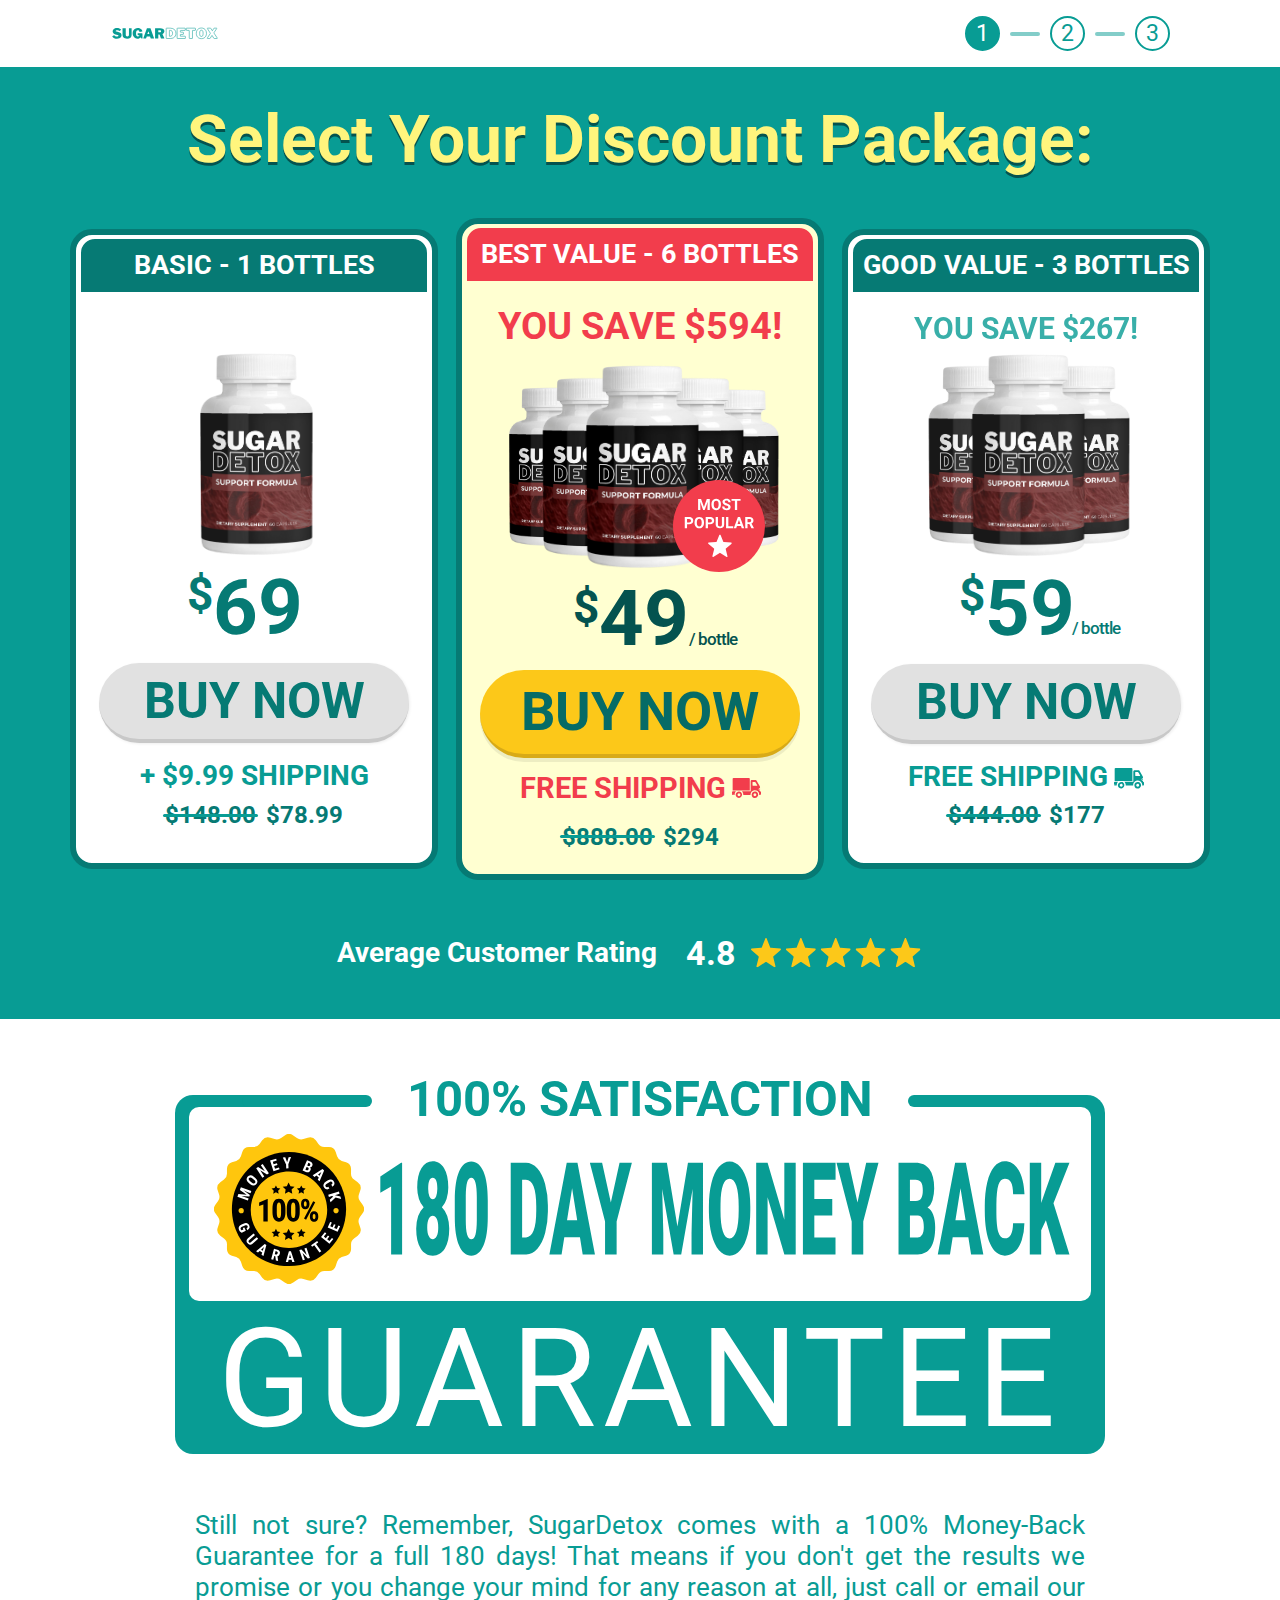
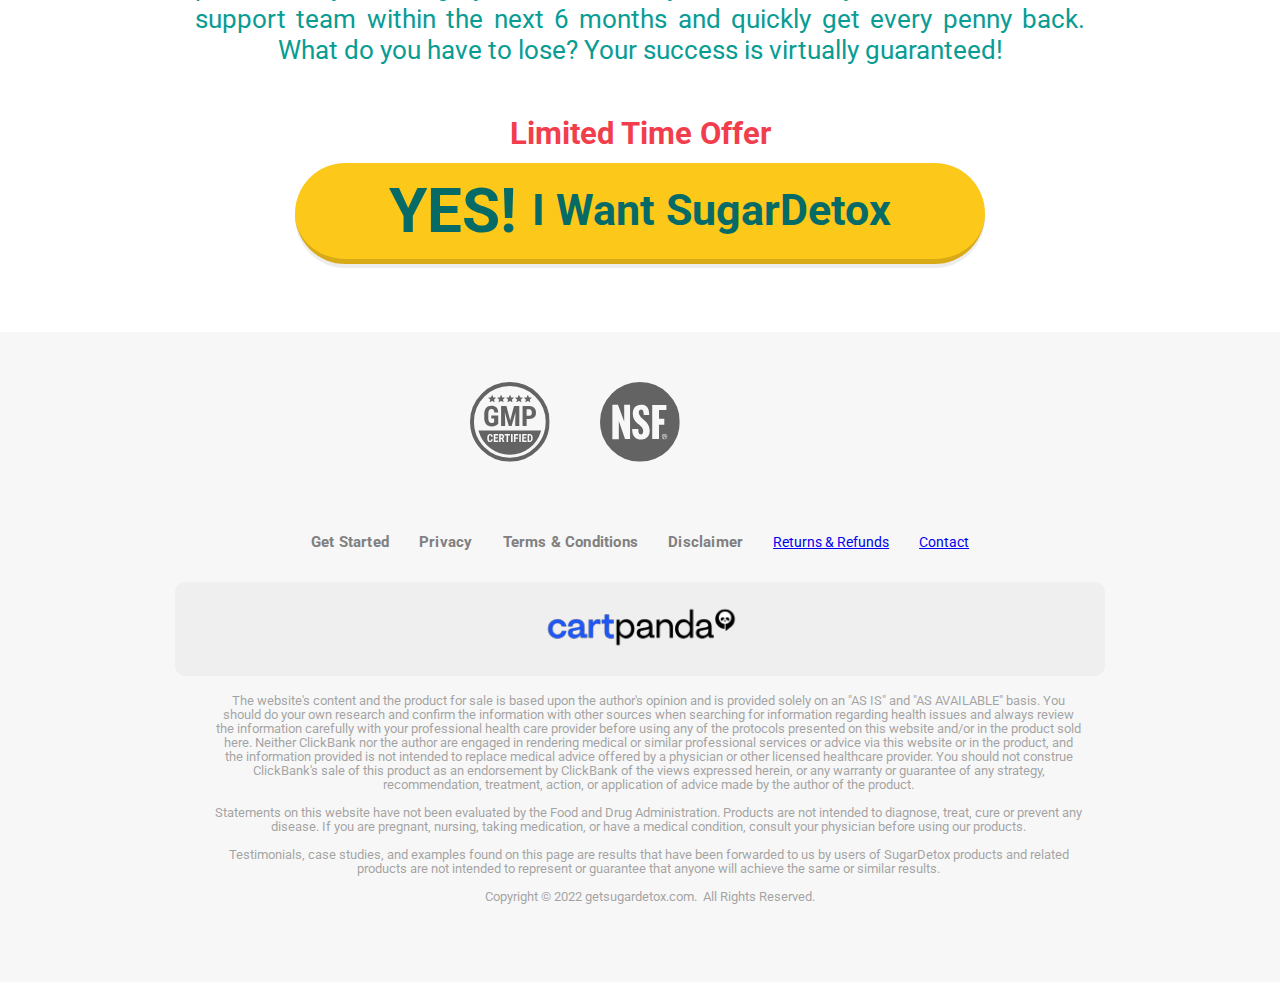
==== index.html @ 206ef5c4 "Update index.html" ====
<!DOCTYPE html>
<html data-wf-page="601da56f66cd4a5face7ac45" data-wf-site="601da56f66cd4a4ec3e7ac46" class=" w-mod-js">

<head>
    <meta charset="utf-8">
    <title>Intermediary Page</title>
    <script async="" src="js/gtm.js"></script>
    <script type="text/javascript" src="js/10007727-10007041.js"></script>
    <meta content="width=device-width,initial-scale=1" name="viewport">
    <meta content="Webflow" name="generator">
    <link href="css/normalize.css" rel="stylesheet" type="text/css">
    <link href="css/webflow.css" rel="stylesheet" type="text/css">
    <link href="css/intermediary-one-option.webflow.css" rel="stylesheet" type="text/css">
    <script src="js/webfont.js" type="text/javascript"></script>
    <script
        type="text/javascript">WebFont.load({ google: { families: ["Roboto:300,300italic,regular,italic,500,500italic,700,700italic,900,900italic", "Roboto Condensed:regular,700"] } })</script>
    <script
        type="text/javascript">!function (o, c) { var n = c.documentElement, t = " w-mod-"; n.className += t + "js", ("ontouchstart" in o || o.DocumentTouch && c instanceof DocumentTouch) && (n.className += t + "touch") }(window, document)</script>
    <script>!function (e, t, a, n, g) { e[n] = e[n] || [], e[n].push({ "gtm.start": (new Date).getTime(), event: "gtm.js" }); var m = t.getElementsByTagName(a)[0], r = t.createElement(a); r.async = !0, r.src = "https://www.googletagmanager.com/gtm.js?id=GTM-KXD7MLP", m.parentNode.insertBefore(r, m) }(window, document, "script", "dataLayer")</script>
    <script>function urlParam(e) { var r = new RegExp("[?&]" + e + "=([^&#]*)").exec(window.location.href); return null === r ? null : r[1] || 0 } function ReadCookie(e) { e += "="; for (var r = document.cookie.split(/;\s*/), t = 0; t < r.length; t++) { var n = r[t]; if (0 == n.indexOf(e)) return n.substring(e.length) } return "" } function trackingCode() { var e = "https://tracking.buygoods.com/track/?a=5601&firstcookie=0&tracking_redirect=&referrer=" + encodeURIComponent(document.referrer) + "&sessid2=" + ReadCookie("sessid2") + "&product=1_SB1_069,1_SB3_177,1_SB6_294&vid1=&vid2=&vid3=&caller_url=" + encodeURIComponent(window.location.href); "undefined" != typeof add_to_cart && (e = e + "&add_to_cart=" + add_to_cart); var r = document.createElement("script"); r.type = "text/javascript", r.defer = !0, r.src = e, r.class = "bg-tracking-code"; var t = document.getElementsByTagName("script")[0]; t.parentNode.insertBefore(r, t) }</script>
</head>

<body class="int int-video">
    <div data-collapse="none" data-animation="default" data-duration="400" id="top-products" role="banner"
        class="navbar w-nav">
        <div class="container flex-horizontal m30">
            <a href="#" class="brand w-nav-brand"><img src="images/logo.svg" loading="lazy" alt=""
                    class="main-logo logo"></a>

            <div class="nav-wrapper">
                <div class="navellipse">
                    <div>1</div>
                </div>
                <div class="deco-line white-opacity"></div>
                <div class="navellipse white">
                    <div>2</div>
                </div>
                <div class="deco-line white-opacity"></div>
                <div class="navellipse white">
                    <div>3</div>
                </div>
            </div>
        </div>
    </div>
    <header id="hero-overlay" class="hero-overlay">
        <div class="container">
            <div>
                <h1 class="desktop yellow-heading">Select Your Discount Package:</h1>
            </div>
            <h1 class="heading-mobile">STEP 1: <span class="regular-span">Select Your Discount Package</span></h1>
            <div class="top-margin-30 mt9">
                <div class="green-value-label">
                    <div class="text-block-3">Limited Time Offer</div>
                </div>
                <div class="margin-top-48">
                    <div class="container-flex mobile">
                        <h3 class="h3-heading m0">Average Customer Rating</h3>
                        <div class="rate">4.8</div><img src="images/Stars-rate.svg" loading="lazy" width="180" alt=""
                            class="stars">
                    </div>
                </div>
            </div>
            <div class="top-margin-50 extra10 mobile">
                <div class="cards-grid-container">
                    <div id="w-node-9311e3656624-ace7ac45" class="productcard promo order-link-6-bottle">
                        <div class="inwrapper mobile-position">
                            <div class="top-wrapper backred desktop">
                                <h3 class="h3-heading promot">BEST VALUE - 6 BOTTLES</h3>
                            </div>
                            <div class="promo desktop">YOU SAVE $594!</div>
                            <div class="cards-image-mask promoimage">
                                <div class="product-text mobile dark">6 BOTTLES</div>
                                <div class="bottles-wrapper"><img src="images/prod%402x.png" width="346" alt=""
                                        class="cards-image _1-bottle middle"><img src="images/prod%402x.png" width="346"
                                        alt="" class="cards-image _1-bottle left-01"><img src="images/prod%402x.png"
                                        width="346" alt="" class="cards-image _1-bottle left-02"><img
                                        src="images/prod%402x.png" width="346" alt=""
                                        class="cards-image _1-bottle right-01"><img src="images/prod%402x.png"
                                        width="346" alt="" class="cards-image _1-bottle right-02"><img
                                        src="images/prod%402x.png" width="346" alt=""
                                        class="cards-image _1-bottle right-03"></div>
                                <div class="sticker">
                                    <p>FREE SHIPPING<svg fill="none" viewBox="0 0 157 108">
                                            <path
                                                d="M151.733 71.685V68.2a7.702 7.702 0 0 1-5.118-2.313 7.593 7.593 0 0 1-2.155-5.154 7.439 7.439 0 0 1 2.114-5.194 7.554 7.554 0 0 1 5.159-2.273V50.03a13.686 13.686 0 0 0-1.755-6.223c-5.267-9.707-11.035-19.165-16.553-28.873a6.065 6.065 0 0 0-2.458-2.68 6.132 6.132 0 0 0-3.561-.804h-18.058c-5.517 0-8.276 2.489-8.276 8.213v52.27h-46.9a26.455 26.455 0 0 1 5.629 8.973 26.303 26.303 0 0 1 1.645 10.442h38.874c0-20.485 15.549-25.388 22.822-25.637a23.345 23.345 0 0 1 15.299 4.73 23.502 23.502 0 0 1 7.376 9.257 23.321 23.321 0 0 1 1.904 11.65c5.266.498 7.523.25 9.279-3.982V75.418a5.73 5.73 0 0 0-2.056-2.669 5.798 5.798 0 0 0-3.211-1.064zm-16.302-30.118h-22.07c-1.505 0-2.257-.498-2.257-1.991v-15.93c0-1.742.502-2.489 2.257-2.489h11.035a3.824 3.824 0 0 1 2.508 1.493 564.375 564.375 0 0 1 9.531 16.677c1.254 1.494.752 2.24-1.004 2.24zM61.446 91.348h38.874-38.874zm90.287-34.598a3.899 3.899 0 0 0-2.552 1.3c-.652.74-.995 1.7-.959 2.683.003.972.36 1.91 1.005 2.643a4.076 4.076 0 0 0 2.506 1.34V56.75z">
                                            </path>
                                            <path
                                                d="M126.653 73.178a17.413 17.413 0 0 0-12.267 2.574 17.18 17.18 0 0 0-7.295 10.12c-2.257 9.459 4.013 20.411 14.045 21.904 2.549.339 5.141.136 7.606-.595a18.185 18.185 0 0 0 6.688-3.643 18.039 18.039 0 0 0 4.59-6.048 17.909 17.909 0 0 0 1.681-7.386 17.496 17.496 0 0 0-4.424-11.178 17.742 17.742 0 0 0-10.624-5.748zm-2.508 24.89a7.703 7.703 0 0 1-2.995-.552 7.649 7.649 0 0 1-2.54-1.67 7.582 7.582 0 0 1-2.24-5.493c0-2.014.806-3.945 2.241-5.368a7.678 7.678 0 0 1 5.409-2.224c2.029 0 3.974.8 5.409 2.224a7.565 7.565 0 0 1 2.24 5.368 7.41 7.41 0 0 1-.499 2.934 7.46 7.46 0 0 1-1.614 2.507 7.529 7.529 0 0 1-2.472 1.683 7.582 7.582 0 0 1-2.939.592zM44.14 73.925a17.68 17.68 0 0 0-12.744.09 17.504 17.504 0 0 0-9.326 8.622 17.106 17.106 0 0 0-1.144 12.659 17.245 17.245 0 0 0 7.916 9.991 17.68 17.68 0 0 0 13.506.905 17.572 17.572 0 0 0 5.97-3.441 17.438 17.438 0 0 0 4.17-5.459 17.32 17.32 0 0 0 .745-13.414 17.397 17.397 0 0 0-3.54-5.882 17.547 17.547 0 0 0-5.552-4.071zm-6.27 24.144a7.855 7.855 0 0 1-5.482-2.275 7.736 7.736 0 0 1-2.292-5.441 7.54 7.54 0 0 1 .557-2.973 7.587 7.587 0 0 1 1.682-2.521 7.655 7.655 0 0 1 2.54-1.67 7.7 7.7 0 0 1 2.995-.552c1.996 0 3.91.786 5.32 2.187a7.439 7.439 0 0 1 2.205 5.28 7.415 7.415 0 0 1-.423 3.01 7.458 7.458 0 0 1-1.596 2.595 7.524 7.524 0 0 1-2.505 1.748 7.573 7.573 0 0 1-3 .612zm-23.574-6.721c-3.512 0-6.772.25-10.032 0a4.877 4.877 0 0 1-3.025-1.572A4.808 4.808 0 0 1 0 86.62v-.996l14.296 5.725z">
                                            </path>
                                            <path
                                                d="M22.07 71.934c-1.755 1.742-7.774 6.148-7.9 19.365L0 85.623v-8.96a4.449 4.449 0 0 1 1.143-3.243 4.512 4.512 0 0 1 3.12-1.486c5.769-.25 11.537 0 17.807 0zM96.306 4.978v62.475H3.511V4.978a4.96 4.96 0 0 1 1.47-3.52A5.035 5.035 0 0 1 8.526 0H91.54a5.032 5.032 0 0 1 3.386 1.543 4.958 4.958 0 0 1 1.38 3.435z">
                                            </path>
                                            <defs>
                                                <clipPath id="clip0">
                                                    <path fill="#fff" d="M0 0h157v108H0z"></path>
                                                </clipPath>
                                            </defs>
                                        </svg></p>
                                </div>
                            </div>
                            <div id="w-node-9311e3656636-ace7ac45" class="text-column">
                                <div class="center-align-center">
                                    <div class="price-wrapper first">
                                        <div class="price medium dark">$</div>
                                        <div class="price dark mobile desktop">49</div>
                                        <div class="price tiny dark">/ bottle</div>
                                    </div>
                                    <div class="div-block-13">
                                        <div class="container-flex m40-20 mobile"><svg fill="none"
                                                xmlns="http://www.w3.org/2000/svg" viewBox="0 0 86 86"
                                                src="lib/img/checkmark.svg" loading="lazy" width="66" class="checkmark">
                                                <rect x="4" y="4" width="78" height="78" rx="39" stroke="#fff"
                                                    stroke-width="8"></rect>
                                                <path fill-rule="evenodd" clip-rule="evenodd"
                                                    d="M35.512 49.083L57.729 26.79c1.05-1.053 2.666-1.053 3.636 0l2.908 2.838c.97 1.053.97 2.675 0 3.648L37.37 60.27c-1.05.973-2.666.973-3.636 0L20.727 47.22c-.97-.973-.97-2.594 0-3.648l2.909-2.837c.969-1.054 2.585-1.054 3.635 0l8.24 8.35z"
                                                    fill="#fff"></path>
                                            </svg>
                                            <div class="green-label">
                                                <div class="text-block">MOST POPULAR</div>
                                            </div>
                                        </div>
                                        <div class="yellow-value-label">
                                            <div class="text-block-5">Best Value!</div>
                                        </div>
                                    </div>
                                    <div class="save-text">
                                        <div class="product-text mobile">YOU SAVE $594!</div>
                                        <div class="container-flex mb15 desktop">
                                            <div class="shipping red">FREE SHIPPING</div><img src="images/Truck.svg"
                                                loading="lazy" alt="" class="icon full"><img
                                                src="images/Most-Popular.png" loading="lazy" alt=""
                                                class="label desktop">
                                        </div>
                                        <div class="container-flex desktop">
                                            <div class="container-flex">
                                                <div class="old-price">$888.00</div>
                                                <div class="deco-line strike"></div>
                                            </div>
                                            <div class="old-price ml20">$296</div>
                                        </div>
                                    </div>
                                </div>
                            </div>
                        </div>
                    </div>
                    <div id="w-node-9311e3656658-ace7ac45" class="productcard promo white order-link-3-bottle">
                        <div class="inwrapper mobile-position">
                            <div class="top-wrapper backred desktop">
                                <h3 class="h3-heading promot">BEST VALUE - 6 BOTTLES</h3>
                            </div>
                            <div class="promo desktop">YOU SAVE $594!</div>
                            <div class="cards-image-mask promoimage">
                                <div class="product-text mobile dark last">3 BOTTLES</div>
                                <div class="bottles-wrapper _3-bottles"><img src="images/prod%402x.png" width="346"
                                        alt="" class="cards-image _1-bottle middle"><img src="images/prod%402x.png"
                                        width="346" alt="" class="cards-image _1-bottle left-01"><img
                                        src="images/prod%402x.png" width="346" alt=""
                                        class="cards-image _1-bottle right-01"></div>
                                <div class="sticker">
                                    <p>FREE SHIPPING<svg fill="none" viewBox="0 0 157 108">
                                            <path
                                                d="M151.733 71.685V68.2a7.702 7.702 0 0 1-5.118-2.313 7.593 7.593 0 0 1-2.155-5.154 7.439 7.439 0 0 1 2.114-5.194 7.554 7.554 0 0 1 5.159-2.273V50.03a13.686 13.686 0 0 0-1.755-6.223c-5.267-9.707-11.035-19.165-16.553-28.873a6.065 6.065 0 0 0-2.458-2.68 6.132 6.132 0 0 0-3.561-.804h-18.058c-5.517 0-8.276 2.489-8.276 8.213v52.27h-46.9a26.455 26.455 0 0 1 5.629 8.973 26.303 26.303 0 0 1 1.645 10.442h38.874c0-20.485 15.549-25.388 22.822-25.637a23.345 23.345 0 0 1 15.299 4.73 23.502 23.502 0 0 1 7.376 9.257 23.321 23.321 0 0 1 1.904 11.65c5.266.498 7.523.25 9.279-3.982V75.418a5.73 5.73 0 0 0-2.056-2.669 5.798 5.798 0 0 0-3.211-1.064zm-16.302-30.118h-22.07c-1.505 0-2.257-.498-2.257-1.991v-15.93c0-1.742.502-2.489 2.257-2.489h11.035a3.824 3.824 0 0 1 2.508 1.493 564.375 564.375 0 0 1 9.531 16.677c1.254 1.494.752 2.24-1.004 2.24zM61.446 91.348h38.874-38.874zm90.287-34.598a3.899 3.899 0 0 0-2.552 1.3c-.652.74-.995 1.7-.959 2.683.003.972.36 1.91 1.005 2.643a4.076 4.076 0 0 0 2.506 1.34V56.75z">
                                            </path>
                                            <path
                                                d="M126.653 73.178a17.413 17.413 0 0 0-12.267 2.574 17.18 17.18 0 0 0-7.295 10.12c-2.257 9.459 4.013 20.411 14.045 21.904 2.549.339 5.141.136 7.606-.595a18.185 18.185 0 0 0 6.688-3.643 18.039 18.039 0 0 0 4.59-6.048 17.909 17.909 0 0 0 1.681-7.386 17.496 17.496 0 0 0-4.424-11.178 17.742 17.742 0 0 0-10.624-5.748zm-2.508 24.89a7.703 7.703 0 0 1-2.995-.552 7.649 7.649 0 0 1-2.54-1.67 7.582 7.582 0 0 1-2.24-5.493c0-2.014.806-3.945 2.241-5.368a7.678 7.678 0 0 1 5.409-2.224c2.029 0 3.974.8 5.409 2.224a7.565 7.565 0 0 1 2.24 5.368 7.41 7.41 0 0 1-.499 2.934 7.46 7.46 0 0 1-1.614 2.507 7.529 7.529 0 0 1-2.472 1.683 7.582 7.582 0 0 1-2.939.592zM44.14 73.925a17.68 17.68 0 0 0-12.744.09 17.504 17.504 0 0 0-9.326 8.622 17.106 17.106 0 0 0-1.144 12.659 17.245 17.245 0 0 0 7.916 9.991 17.68 17.68 0 0 0 13.506.905 17.572 17.572 0 0 0 5.97-3.441 17.438 17.438 0 0 0 4.17-5.459 17.32 17.32 0 0 0 .745-13.414 17.397 17.397 0 0 0-3.54-5.882 17.547 17.547 0 0 0-5.552-4.071zm-6.27 24.144a7.855 7.855 0 0 1-5.482-2.275 7.736 7.736 0 0 1-2.292-5.441 7.54 7.54 0 0 1 .557-2.973 7.587 7.587 0 0 1 1.682-2.521 7.655 7.655 0 0 1 2.54-1.67 7.7 7.7 0 0 1 2.995-.552c1.996 0 3.91.786 5.32 2.187a7.439 7.439 0 0 1 2.205 5.28 7.415 7.415 0 0 1-.423 3.01 7.458 7.458 0 0 1-1.596 2.595 7.524 7.524 0 0 1-2.505 1.748 7.573 7.573 0 0 1-3 .612zm-23.574-6.721c-3.512 0-6.772.25-10.032 0a4.877 4.877 0 0 1-3.025-1.572A4.808 4.808 0 0 1 0 86.62v-.996l14.296 5.725z">
                                            </path>
                                            <path
                                                d="M22.07 71.934c-1.755 1.742-7.774 6.148-7.9 19.365L0 85.623v-8.96a4.449 4.449 0 0 1 1.143-3.243 4.512 4.512 0 0 1 3.12-1.486c5.769-.25 11.537 0 17.807 0zM96.306 4.978v62.475H3.511V4.978a4.96 4.96 0 0 1 1.47-3.52A5.035 5.035 0 0 1 8.526 0H91.54a5.032 5.032 0 0 1 3.386 1.543 4.958 4.958 0 0 1 1.38 3.435z">
                                            </path>
                                            <defs>
                                                <clipPath id="clip0">
                                                    <path fill="#fff" d="M0 0h157v108H0z"></path>
                                                </clipPath>
                                            </defs>
                                        </svg></p>
                                </div>
                            </div>
                            <div id="w-node-9311e3656667-ace7ac45" class="text-column">
                                <div class="center-align-center middle">
                                    <div class="price-wrapper">
                                        <div class="price medium dark">$</div>
                                        <div class="price dark mobile">59</div>
                                        <div class="price tiny dark">/ bottle</div>
                                    </div>
                                    <div class="gren-small-value-label">
                                        <div class="text-block-4">Good value</div>
                                    </div>
                                    <div class="save-text green">
                                        <div class="product-text mobile green-accent s">YOU SAVE $267!</div>
                                        <div class="container-flex mb15 desktop">
                                            <div class="shipping red">FREE SHIPPING</div><img src="images/Truck.svg"
                                                loading="lazy" alt="" class="icon full"><img
                                                src="images/Most-Popular.png" loading="lazy" alt=""
                                                class="label desktop">
                                        </div>
                                        <div class="container-flex desktop">
                                            <div class="container-flex">
                                                <div class="old-price">$888.00</div>
                                                <div class="deco-line strike"></div>
                                            </div>
                                            <div class="old-price ml20">$294</div>
                                        </div>
                                    </div>
                                </div>
                            </div>
                        </div>
                    </div>
                    <div id="w-node-9311e3656684-ace7ac45" class="productcard promo white order-link-1-bottle">
                        <div class="inwrapper mobile-position">
                            <div class="top-wrapper backred desktop">
                                <h3 class="h3-heading promot">BEST VALUE - 6 BOTTLES</h3>
                            </div>
                            <div class="promo desktop">YOU SAVE $594!</div>
                            <div class="cards-image-mask promoimage">
                                <div class="product-text mobile dark last">1 BOTTLE</div>
                                <div class="bottles-wrapper _1-bottle"><img src="images/prod%402x.png" width="346"
                                        alt="" class="cards-image _1-bottle middle"></div>
                            </div>
                            <div id="w-node-9311e3656690-ace7ac45" class="text-column">
                                <div class="center-align">
                                    <div class="price-wrapper last">
                                        <div class="price medium dark">$</div>
                                        <div class="price dark desktop">47</div>
                                        <div class="price dark mobile">69</div>
                                        <div class="price tiny dark desktop">/ bottle</div>
                                    </div>
                                    <div class="shipping-text">
                                        <div class="shipping _80-opacity">+ $9.99 SHIPPING</div>
                                        <div class="container-flex mb15 desktop">
                                            <div class="shipping red">FREE SHIPPING</div><img src="images/Truck.svg"
                                                loading="lazy" alt="" class="icon full"><img
                                                src="images/Most-Popular.png" loading="lazy" alt=""
                                                class="label desktop">
                                        </div>
                                        <div class="container-flex desktop">
                                            <div class="container-flex">
                                                <div class="old-price">$888.00</div>
                                                <div class="deco-line strike"></div>
                                            </div>
                                            <div class="old-price ml20">$-294</div>
                                        </div>
                                    </div>
                                </div>
                            </div>
                        </div>
                    </div>
                </div>
            </div>
            <div class="top-margin-30 mt0">
                <div class="cards-grid-container">
                    <div id="w-node-9311e36566ac-ace7ac45" class="productcard order-link-1-bottle">
                        <div class="top-wrapper">
                            <h3 class="h3-heading">BASIC - 1 BOTTLES</h3>
                        </div>
                        <div class="cards-image-mask mt50 _90-opacity">
                            <div class="bottles-wrapper"><img src="images/prod%402x.png" alt=""
                                    class="cards-image middle"></div>
                        </div>
                        <div class="price-wrapper _80-opacity">
                            <div class="price medium">$</div>
                            <div class="price">69</div>
                            <div class="price tiny hide hide">/ Bottle</div>
                        </div>
                        <a href="https://nitworld.mycartpanda.com/ckt/GprJpA"
                            class="button _80-opacity w-button order-link-1-bottle">Buy Now</a>
                        <div class="margin-top-40">
                            <div class="shipping _80-opacity">+ $9.99 SHIPPING</div>
                            <div class="container-flex _80-opacity">
                                <div class="container-flex">
                                    <div class="old-price">$148.00</div>
                                    <div class="deco-line strike"></div>
                                </div>
                                <div class="old-price ml20">$78.99</div>
                            </div>
                        </div>
                    </div>
                    <div id="w-node-9311e36566c6-ace7ac45" class="productcard promo order-link-6-bottle">
                        <div class="inwrapper">
                            <div class="top-wrapper backred">
                                <h3 class="h3-heading promot">BEST VALUE - 6 BOTTLES</h3>
                            </div>
                            <div class="promo">YOU SAVE $594!</div>
                            <div class="cards-image-mask promoimage">
                                <div class="bottles-wrapper"><img src="images/prod%402x.png" alt=""
                                        class="cards-image middle"><img src="images/prod%402x.png" alt=""
                                        class="cards-image middle left-01"><img src="images/prod%402x.png" alt=""
                                        class="cards-image middle left-02"><img src="images/prod%402x.png" alt=""
                                        class="cards-image middle right-02"><img src="images/prod%402x.png" alt=""
                                        class="cards-image middle right-01"><img src="images/Popular-label.svg"
                                        loading="lazy" alt="" class="label"></div>
                            </div>
                            <div class="price-wrapper">
                                <div class="price medium dark">$</div>
                                <div class="price dark">49</div>
                                <div class="price tiny dark">/ bottle</div>
                            </div>
                            <a href="https://nitworld.mycartpanda.com/ckt/wOJ6em"
                                class="button accent w-button order-link-6-bottle">Buy Now</a>
                            <div class="margin-top-15">
                                <div class="container-flex mb15">
                                    <div class="shipping red">FREE SHIPPING</div><img src="images/truck-int.svg"
                                        loading="lazy" alt="" class="icon full">
                                </div>
                                <div class="container-flex mt10">
                                    <div class="container-flex">
                                        <div class="old-price">$888.00</div>
                                        <div class="deco-line strike"></div>
                                    </div>
                                    <div class="old-price ml20">$294</div>
                                </div>
                            </div>
                        </div>
                    </div>
                    <div id="w-node-9311e36566ea-ace7ac45" class="productcard order-link-3-bottle">
                        <div class="top-wrapper">
                            <h3 class="h3-heading">GOOD VALUE - 3 BOTTLES</h3>
                        </div>
                        <div class="value">YOU SAVE $267!</div>
                        <div class="cards-image-mask mt _90-opacity">
                            <div class="bottles-wrapper"><img src="images/prod%402x.png" alt=""
                                    class="cards-image middle"><img src="images/prod%402x.png" alt=""
                                    class="cards-image middle right-01"><img src="images/prod%402x.png" alt=""
                                    class="cards-image middle left-01"></div>
                        </div>
                        <div class="price-wrapper _80-opacity">
                            <div class="price medium">$</div>
                            <div class="price">59</div>
                            <div class="price tiny">/ bottle</div>
                        </div>
                        <a href="https://nitworld.mycartpanda.com/ckt/WjQY5o"
                            class="button _80-opacity w-button order-link-3-bottle">Buy Now</a>
                        <div class="margin-top-32">
                            <div class="container-flex mb10">
                                <div class="shipping mb0 _80-opacity">FREE SHIPPING</div><svg fill="none"
                                    xmlns="http://www.w3.org/2000/svg" viewBox="0 0 157 108"
                                    src="lib/img/truck-int-1.svg" loading="lazy" class="icon _80-opacity">
                                    <path
                                        d="M151.733 71.685V68.2a7.702 7.702 0 0 1-5.118-2.313 7.593 7.593 0 0 1-2.155-5.154 7.439 7.439 0 0 1 2.114-5.194 7.554 7.554 0 0 1 5.159-2.273V50.03a13.686 13.686 0 0 0-1.755-6.223c-5.267-9.707-11.035-19.165-16.553-28.873a6.065 6.065 0 0 0-2.458-2.68 6.132 6.132 0 0 0-3.561-.804h-18.058c-5.517 0-8.276 2.489-8.276 8.213v52.27h-46.9a26.455 26.455 0 0 1 5.629 8.973 26.303 26.303 0 0 1 1.645 10.442h38.874c0-20.485 15.549-25.388 22.822-25.637a23.345 23.345 0 0 1 15.299 4.73 23.502 23.502 0 0 1 7.376 9.257 23.321 23.321 0 0 1 1.904 11.65c5.266.498 7.523.25 9.279-3.982V75.418a5.73 5.73 0 0 0-2.056-2.669 5.798 5.798 0 0 0-3.211-1.064zm-16.302-30.118h-22.07c-1.505 0-2.257-.498-2.257-1.991v-15.93c0-1.742.502-2.489 2.257-2.489h11.035a3.824 3.824 0 0 1 2.508 1.493 564.375 564.375 0 0 1 9.531 16.677c1.254 1.494.752 2.24-1.004 2.24zM61.446 91.348h38.874-38.874zm90.287-34.598a3.899 3.899 0 0 0-2.552 1.3c-.652.74-.995 1.7-.959 2.683.003.972.36 1.91 1.005 2.643a4.076 4.076 0 0 0 2.506 1.34V56.75z">
                                    </path>
                                    <path
                                        d="M126.653 73.178a17.413 17.413 0 0 0-12.267 2.574 17.18 17.18 0 0 0-7.295 10.12c-2.257 9.459 4.013 20.411 14.045 21.904 2.549.339 5.141.136 7.606-.595a18.185 18.185 0 0 0 6.688-3.643 18.039 18.039 0 0 0 4.59-6.048 17.909 17.909 0 0 0 1.681-7.386 17.496 17.496 0 0 0-4.424-11.178 17.742 17.742 0 0 0-10.624-5.748zm-2.508 24.89a7.703 7.703 0 0 1-2.995-.552 7.649 7.649 0 0 1-2.54-1.67 7.582 7.582 0 0 1-2.24-5.493c0-2.014.806-3.945 2.241-5.368a7.678 7.678 0 0 1 5.409-2.224c2.029 0 3.974.8 5.409 2.224a7.565 7.565 0 0 1 2.24 5.368 7.41 7.41 0 0 1-.499 2.934 7.46 7.46 0 0 1-1.614 2.507 7.529 7.529 0 0 1-2.472 1.683 7.582 7.582 0 0 1-2.939.592zM44.14 73.925a17.68 17.68 0 0 0-12.744.09 17.504 17.504 0 0 0-9.326 8.622 17.106 17.106 0 0 0-1.144 12.659 17.245 17.245 0 0 0 7.916 9.991 17.68 17.68 0 0 0 13.506.905 17.572 17.572 0 0 0 5.97-3.441 17.438 17.438 0 0 0 4.17-5.459 17.32 17.32 0 0 0 .745-13.414 17.397 17.397 0 0 0-3.54-5.882 17.547 17.547 0 0 0-5.552-4.071zm-6.27 24.144a7.855 7.855 0 0 1-5.482-2.275 7.736 7.736 0 0 1-2.292-5.441 7.54 7.54 0 0 1 .557-2.973 7.587 7.587 0 0 1 1.682-2.521 7.655 7.655 0 0 1 2.54-1.67 7.7 7.7 0 0 1 2.995-.552c1.996 0 3.91.786 5.32 2.187a7.439 7.439 0 0 1 2.205 5.28 7.415 7.415 0 0 1-.423 3.01 7.458 7.458 0 0 1-1.596 2.595 7.524 7.524 0 0 1-2.505 1.748 7.573 7.573 0 0 1-3 .612zm-23.574-6.721c-3.512 0-6.772.25-10.032 0a4.877 4.877 0 0 1-3.025-1.572A4.808 4.808 0 0 1 0 86.62v-.996l14.296 5.725z">
                                    </path>
                                    <path
                                        d="M22.07 71.934c-1.755 1.742-7.774 6.148-7.9 19.365L0 85.623v-8.96a4.449 4.449 0 0 1 1.143-3.243 4.512 4.512 0 0 1 3.12-1.486c5.769-.25 11.537 0 17.807 0zM96.306 4.978v62.475H3.511V4.978a4.96 4.96 0 0 1 1.47-3.52A5.035 5.035 0 0 1 8.526 0H91.54a5.032 5.032 0 0 1 3.386 1.543 4.958 4.958 0 0 1 1.38 3.435z">
                                    </path>
                                    <defs>
                                        <clipPath id="clip0">
                                            <path fill="#fff" d="M0 0h157v108H0z"></path>
                                        </clipPath>
                                    </defs>
                                </svg>
                            </div>
                            <div class="container-flex _80-opacity mt">
                                <div class="container-flex">
                                    <div class="old-price">$444.00</div>
                                    <div class="deco-line strike"></div>
                                </div>
                                <div class="old-price ml20">$177</div>
                            </div>
                        </div>
                    </div>
                </div>
            </div>
            <div class="top-margin-44 desktop">
                <div class="container-flex desktop">
                    <h3 class="h3-heading m0">Average Customer Rating</h3>
                    <div class="rate">4.8</div><img src="images/Stars-rate.svg" loading="lazy" width="150" alt=""
                        class="stars-desktop">
                </div>
            </div>
            <div class="container-grid-3x1 mt40 mobile">
                <div id="w-node-9311e3656712-ace7ac45" class="feature-box"><svg fill="none" viewBox="0 0 128 115"
                        loading="lazy" class="feature-icon first">
                        <g clip-path="url(#clip0)">
                            <path
                                d="M50 69.51a2.001 2.001 0 0 0 2.25-3.31 33 33 0 0 0-9.43-4.44A17.4 17.4 0 0 0 51 47V24a9 9 0 0 0-9-9H25a9 9 0 0 0-9 9v23a17.36 17.36 0 0 0 8.2 14.69A33.14 33.14 0 0 0 0 94a2 2 0 0 0 4 0 29.44 29.44 0 0 1 46-24.49zM20 24a5 5 0 0 1 5-5h17a5 5 0 0 1 5 5v7H20v-7zm0 23V35h27v12a13.27 13.27 0 0 1-13.1 13.42h-.28A13.54 13.54 0 0 1 20 47z">
                            </path>
                            <path
                                d="M92.1 66.36A23.728 23.728 0 0 0 105 45V12A11.868 11.868 0 0 0 93.26 0H69c-7 0-13 5.5-13 12v33a23.92 23.92 0 0 0 13.64 21.37A48.07 48.07 0 0 0 33 113a2 2 0 0 0 4 0 44.002 44.002 0 0 1 24.17-39.26 42.998 42.998 0 0 0-1.28 7.48C54.35 82.34 50 87.73 50 94v15a6.59 6.59 0 0 0 6 6 2 2 0 0 0 0-4 2.922 2.922 0 0 1-2-2V94c0-4.88 3.66-9 8-9s8 4.12 8 9v15a2.922 2.922 0 0 1-2 2 2 2 0 0 0 0 4 6.587 6.587 0 0 0 6-6V94c0-6.34-4.46-11.79-10.09-12.81.24-2.6.88-6.71 2.21-9.37L79 89.37a2 2 0 0 0 3.23 0L95.08 71.8c3.11 5.36 4.38 13.57 4.81 17.22a8.83 8.83 0 1 0 4-.09 64.038 64.038 0 0 0-3.48-15.16A44.138 44.138 0 0 1 124 113a2 2 0 0 0 4 0c0-22.56-15.33-41.53-35.9-46.64zm8.9-32.14C90.13 33.77 83.11 30.5 79.27 28H101v6.22zM60 12c0-4.26 4.21-8 9-8h24a7.91 7.91 0 0 1 8 7.82V24H60V12zm0 33V28h12.89c1.52 1.6 10 9.53 28.11 10.22V45a19.79 19.79 0 0 1-19.58 20H81c-11.58 0-21-9-21-20zm20.59 39.81L70 70.39A43.88 43.88 0 0 1 81 69c3.453.002 6.892.428 10.24 1.27L80.59 84.81zm26.33 12.76a4.843 4.843 0 0 1-2.979 4.478 4.836 4.836 0 0 1-5.276-1.039 4.837 4.837 0 0 1-1.06-5.272 4.84 4.84 0 0 1 9.315 1.833z">
                            </path>
                            <path
                                d="M86 12h-3V9a2 2 0 1 0-4 0v3h-3a2 2 0 0 0 0 4h3v3a2 2 0 0 0 4 0v-3h3a2 2 0 0 0 0-4z">
                            </path>
                        </g>
                        <defs>
                            <clipPath id="clip0">
                                <path fill="#fff" d="M0 0h128v115H0z"></path>
                            </clipPath>
                        </defs>
                    </svg>
                    <div class="feature-text">Doctor<br>Approved</div>
                </div>
                <div id="w-node-9311e3656718-ace7ac45" class="feature-box"><svg fill="none"
                        xmlns="http://www.w3.org/2000/svg" viewBox="0 0 162 108" src="lib/img/Truck-checkout.svg"
                        loading="lazy" class="feature-icon smaller">
                        <path
                            d="M162 59.983a5.998 5.998 0 0 0-5.999-5.998h-5.639l-8.788-31.611a6 6 0 0 0-5.789-4.379H111.01V5.998A5.998 5.998 0 0 0 105.011 0H5.729A6.21 6.21 0 0 0 .03 6.688v89.285h15.297a14.995 14.995 0 0 0 14.698 12.012 14.999 14.999 0 0 0 14.697-12.012h75.586a14.995 14.995 0 0 0 24.188 8.627 14.99 14.99 0 0 0 5.206-8.627H162v-35.99zm-26.215-35.99l8.218 29.992h-8.998V23.993h.78zm-6.779 0v29.992H111.01V23.993h17.996zm-98.981 77.979a8.997 8.997 0 1 1 0-17.993 8.997 8.997 0 0 1 0 17.993zm74.986-11.997h-60.29a14.996 14.996 0 0 0-24.187-8.627 14.996 14.996 0 0 0-5.207 8.627H6.03V6.748a1.59 1.59 0 0 1 0-.75h98.982v83.977zm29.994 11.997a8.996 8.996 0 0 1-8.313-5.555 8.998 8.998 0 1 1 8.313 5.555zm20.996-11.997h-6.299a14.996 14.996 0 0 0-29.394 0h-9.298V59.983h44.991v29.992zM15.027 53.985h77.986v5.998H15.027v-5.998zm0-11.997h77.986v5.999H15.027v-5.999z">
                        </path>
                    </svg>
                    <div class="feature-text">Free Shipping<br>&amp; Handling*</div>
                </div>
                <div id="w-node-9311e365671e-ace7ac45" class="feature-box"><svg fill="none" viewBox="0 0 113 115"
                        loading="lazy" class="feature-icon">
                        <path
                            d="M56.487 23.537a34.118 34.118 0 0 0-18.911 5.727A33.972 33.972 0 0 0 25.04 44.5a33.86 33.86 0 0 0-1.935 19.613 33.92 33.92 0 0 0 9.318 17.38 34.079 34.079 0 0 0 17.43 9.29 34.14 34.14 0 0 0 19.67-1.928 34.028 34.028 0 0 0 15.281-12.499A33.881 33.881 0 0 0 90.55 57.5a33.927 33.927 0 0 0-9.98-24.012 34.124 34.124 0 0 0-24.082-9.951zm0 62.138a28.327 28.327 0 0 1-15.707-4.751A28.206 28.206 0 0 1 30.37 68.27a28.112 28.112 0 0 1-1.607-16.288 28.163 28.163 0 0 1 7.74-14.432 28.295 28.295 0 0 1 14.478-7.712 28.345 28.345 0 0 1 16.334 1.61A28.252 28.252 0 0 1 80 41.836 28.13 28.13 0 0 1 84.757 57.5a28.172 28.172 0 0 1-8.292 19.916 28.337 28.337 0 0 1-19.978 8.259z">
                        </path>
                        <path
                            d="M111.142 62.151l-2.051-2.824a3.828 3.828 0 0 1 0-4.472l2.012-2.85a9.577 9.577 0 0 0-.201-11.437 9.615 9.615 0 0 0-3.105-2.618l-3.075-1.648a3.824 3.824 0 0 1-1.974-4l.59-3.437a9.581 9.581 0 0 0-2.01-7.616 9.626 9.626 0 0 0-7.05-3.552l-3.499-.14a3.851 3.851 0 0 1-2.2-.819 3.833 3.833 0 0 1-1.311-1.941l-1.05-3.297a9.634 9.634 0 0 0-3.476-4.988 9.68 9.68 0 0 0-5.777-1.925 9.507 9.507 0 0 0-3.844.78l-3.166 1.38a3.855 3.855 0 0 1-4.357-.959l-2.345-2.555A9.61 9.61 0 0 0 56.022.039a9.634 9.634 0 0 0-7.185 3.296L46.58 5.929a3.846 3.846 0 0 1-4.37 1.035l-3.229-1.278a9.815 9.815 0 0 0-3.665-.728 9.654 9.654 0 0 0-5.834 1.972 9.608 9.608 0 0 0-3.444 5.094l-.922 3.31a3.833 3.833 0 0 1-1.293 1.956 3.852 3.852 0 0 1-2.193.842l-3.473.217a9.607 9.607 0 0 0-7.01 3.641 9.547 9.547 0 0 0-1.883 7.654l.64 3.412a3.823 3.823 0 0 1-1.921 4l-3.038 1.75a9.68 9.68 0 0 0-3.04 2.66A9.647 9.647 0 0 0 .217 45.13a9.53 9.53 0 0 0 1.64 7.667l2.05 2.81a3.826 3.826 0 0 1 0 4.46l-1.986 2.9A9.582 9.582 0 0 0 .38 70.745a9.584 9.584 0 0 0 1.744 3.663 9.616 9.616 0 0 0 3.105 2.617l3.063 1.649a3.824 3.824 0 0 1 1.96 3.948l-.589 3.437a9.556 9.556 0 0 0 2 7.63 9.607 9.607 0 0 0 7.06 3.55l3.499.141a3.85 3.85 0 0 1 2.196.814 3.833 3.833 0 0 1 1.315 1.934l.987 3.373a9.648 9.648 0 0 0 3.476 4.986 9.7 9.7 0 0 0 5.776 1.927 9.514 9.514 0 0 0 3.844-.78l3.204-1.354a3.853 3.853 0 0 1 4.37.958l2.332 2.556a9.64 9.64 0 0 0 7.196 3.157 9.63 9.63 0 0 0 7.156-3.247l2.281-2.632a3.852 3.852 0 0 1 4.37-1.035l3.23 1.278a9.82 9.82 0 0 0 3.665.728 9.65 9.65 0 0 0 5.83-1.967 9.61 9.61 0 0 0 3.447-5.086l.949-3.322a3.832 3.832 0 0 1 1.297-1.96 3.851 3.851 0 0 1 2.201-.839l3.486-.217a9.62 9.62 0 0 0 7.056-3.618 9.55 9.55 0 0 0 1.914-7.678l-.641-3.411a3.834 3.834 0 0 1 1.846-4l3.049-1.699a9.604 9.604 0 0 0 4.725-6.333 9.57 9.57 0 0 0-1.636-7.723v-.038zm-4.011 6.466a3.829 3.829 0 0 1-1.884 2.555l-3.05 1.661a9.621 9.621 0 0 0-4.034 4.29 9.584 9.584 0 0 0-.771 5.83l.64 3.412a3.696 3.696 0 0 1-.743 3.08 3.766 3.766 0 0 1-2.806 1.456l-3.499.192a9.615 9.615 0 0 0-5.503 2.115 9.57 9.57 0 0 0-3.224 4.925l-.922 3.335a3.824 3.824 0 0 1-1.99 2.421 3.852 3.852 0 0 1-3.136.135l-3.23-1.278a9.862 9.862 0 0 0-3.664-.728 9.669 9.669 0 0 0-7.266 3.296l-2.294 2.556a3.846 3.846 0 0 1-5.754 0l-2.332-2.556a9.693 9.693 0 0 0-7.176-3.194 9.495 9.495 0 0 0-3.845.779l-3.204 1.355a3.691 3.691 0 0 1-1.512.307 3.853 3.853 0 0 1-2.296-.766 3.833 3.833 0 0 1-1.382-1.982l-.973-3.347a9.607 9.607 0 0 0-3.301-4.871 9.653 9.653 0 0 0-5.529-2.042l-3.485-.14a3.852 3.852 0 0 1-2.784-1.421 3.828 3.828 0 0 1-.804-3.014l.59-3.437a9.533 9.533 0 0 0-.852-5.821 9.57 9.57 0 0 0-4.108-4.222l-3.063-1.649a3.84 3.84 0 0 1-1.935-2.555 3.67 3.67 0 0 1 .615-3.08l2-2.849a9.539 9.539 0 0 0-.09-11.193l-2.05-2.799a3.713 3.713 0 0 1-.642-3.092 3.828 3.828 0 0 1 1.884-2.555l3.05-1.56a9.595 9.595 0 0 0 4.032-4.29 9.558 9.558 0 0 0 .76-5.83l-.614-3.385a3.708 3.708 0 0 1 .756-3.067 3.843 3.843 0 0 1 2.806-1.457l3.473-.204a9.665 9.665 0 0 0 5.528-2.13 9.619 9.619 0 0 0 3.237-4.95l.923-3.36a3.83 3.83 0 0 1 1.99-2.42 3.854 3.854 0 0 1 3.136-.135l3.242 1.278a9.75 9.75 0 0 0 3.652.728 9.673 9.673 0 0 0 7.266-3.297l2.294-2.555a3.844 3.844 0 0 1 2.877-1.29 3.854 3.854 0 0 1 2.877 1.29l2.332 2.555a9.661 9.661 0 0 0 7.176 3.13 9.428 9.428 0 0 0 3.845-.779l3.203-1.367c.479-.2.993-.305 1.512-.307a3.852 3.852 0 0 1 2.296.799 3.833 3.833 0 0 1 1.356 2.013l.962 3.335a9.622 9.622 0 0 0 3.3 4.876 9.666 9.666 0 0 0 5.529 2.05l3.486.14a3.853 3.853 0 0 1 2.832 1.405 3.715 3.715 0 0 1 .807 3.041l-.59 3.438a9.546 9.546 0 0 0 .854 5.82 9.58 9.58 0 0 0 4.106 4.223l3.062 1.648a3.831 3.831 0 0 1 1.282 5.571l-1.999 2.85a9.553 9.553 0 0 0 .09 11.206l2.05 2.798a4.091 4.091 0 0 1 .628 3.08z">
                        </path>
                        <path
                            d="M64.868 48.147L52.22 60.682l-4.114-4.115a2.9 2.9 0 0 0-4.04.047 2.884 2.884 0 0 0-.06 4.03l6.163 6.158a2.845 2.845 0 0 0 3.144.634c.35-.147.666-.363.931-.634l14.699-14.566a2.87 2.87 0 0 0 0-4.064 2.913 2.913 0 0 0-4.075-.025z">
                        </path>
                    </svg>
                    <div class="feature-text">Money Back<br>Guarantee</div>
                </div>
            </div>
        </div>
    </header>
    <section id="cards-section" class="section mt50 desktop">
        <div class="centered-container up30 w-container">
            <div class="container-flex relative">
                <div class="deco-line white-holder left">
                    <div class="deco-line bold"></div>
                </div>
                <h2 class="deco-title">100% SATISFACTION</h2>
                <div class="deco-line white-holder right">
                    <div class="deco-line bold"></div>
                </div>
            </div>
            <div class="container-green">
                <div class="wrapper-white">
                    <div class="container-flex"><img src="images/GoldGuarantee-1.svg" loading="lazy" width="127" alt=""
                            class="yellow-label"><svg fill="none" xmlns="http://www.w3.org/2000/svg"
                            viewBox="0 0 1096 151" src="lib/img/180-DAY-MONEY-BACK-1.svg" loading="lazy" width="688"
                            class="text-label">
                            <g clip-path="url(#clip0)">
                                <path clip-rule="evenodd"
                                    d="M35.1 2.61h-1.6L.513 24.73v25.62l17.139-9.71v107.71H35.1V2.61zm66.7 8.91C97.361 4.18 91.339.507 83.732.5c-7.537 0-13.526 3.673-17.965 11.02-4.44 7.347-6.659 17.353-6.659 30.02a58.469 58.469 0 0 0 2.736 18.72 33.64 33.64 0 0 0 7.537 13.02 33.642 33.642 0 0 0-8.776 14.21 63.633 63.633 0 0 0-3.1 20.72c0 12.95 2.357 23.21 7.072 30.78s11.15 11.357 19.307 11.36c8.122 0 14.497-3.77 19.126-11.31 4.629-7.54 6.943-17.817 6.944-30.83a62.782 62.782 0 0 0-3.149-20.97 35.03 35.03 0 0 0-8.518-13.96 33.751 33.751 0 0 0 7.459-13.02 58.987 58.987 0 0 0 2.711-18.72c0-12.67-2.22-22.677-6.66-30.02h.003zm-11.667 107.8c-1.583 3.34-3.665 5.01-6.246 5.01-2.65 0-4.792-1.687-6.427-5.06-1.635-3.373-2.452-7.96-2.452-13.76 0-6.01.809-10.633 2.426-13.87s3.734-4.853 6.35-4.85c2.615 0 4.723 1.617 6.324 4.85 1.6 3.233 2.4 7.857 2.4 13.87-.001 5.87-.794 10.473-2.378 13.81h.003zm-.955-88.29c1.222 3.01 1.833 7.117 1.833 12.32a37.011 37.011 0 0 1-1.781 12.61c-1.187 3.2-2.968 4.8-5.343 4.8-2.41 0-4.233-1.6-5.472-4.8a35.582 35.582 0 0 1-1.858-12.61c0-5.27.61-9.393 1.832-12.37 1.221-2.96 3-4.45 5.343-4.45 2.407 0 4.222 1.5 5.443 4.5h.003zm82 31.23c0-19.61-2.288-34.79-6.865-45.54S153.283.597 144.954.6c-8.329 0-14.773 5.34-19.333 16.02-4.56 10.68-6.84 25.86-6.84 45.54v26.63c0 19.55 2.289 34.7 6.866 45.45s11.047 16.12 19.41 16.11c8.294 0 14.721-5.337 19.281-16.01 4.56-10.673 6.84-25.857 6.84-45.55V62.26zm-17.4 31.64c-.034 10.47-.757 18.16-2.168 23.07s-3.597 7.363-6.556 7.36c-3.063 0-5.3-2.52-6.711-7.56-1.411-5.04-2.116-13-2.116-23.88V55.66c.103-9.74.835-17.013 2.194-21.82 1.359-4.807 3.536-7.21 6.53-7.21 3.063 0 5.3 2.587 6.711 7.76 1.411 5.173 2.117 12.997 2.116 23.47V93.9zm78.571 54.45c6.504-.07 12.397-3.09 17.68-9.06 5.283-5.97 9.378-14.243 12.287-24.82a135.559 135.559 0 0 0 4.362-35.89v-6.71a134.146 134.146 0 0 0-4.517-35.78c-2.977-10.64-7.116-18.88-12.416-24.72-5.3-5.84-11.271-8.76-17.913-8.76h-24.208v145.74h24.728-.003zm-.517-118.62c5.333 0 9.394 3.57 12.183 10.71 2.789 7.14 4.183 17.75 4.182 31.83v6.31c0 14.15-1.394 24.81-4.182 31.98-2.787 7.18-6.779 10.767-11.976 10.76h-6.3V29.73h6.093zm90.134 118.62h19.462L313.655 2.61h-17.033l-27.567 145.74h19.359l4.336-27.23h24.831l4.385 27.23zm-16.829-104.9L313.242 94h-16.155l8.05-50.55zm47.648-40.84h-19.459L357.485 96v52.35h18.378V96l24.213-93.39h-19.57l-13.835 63.26-13.886-63.26zm79.088 0v145.74h18.12v-34.03l-1.76-69.77 18.23 103.8h11.97l18.17-103.7-1.75 69.67v34.03h18.17V2.61h-23.85l-16.73 101.4-16.77-101.4h-23.8zm156.31 69.16c-.03-14.01-1.433-26.437-4.21-37.28s-6.657-19.203-11.64-25.08c-4.99-5.87-10.667-8.807-17.03-8.81-6.44 0-12.18 2.97-17.22 8.91-5.04 5.94-8.91 14.367-11.61 25.28-2.71 10.91-4.063 23.507-4.06 37.79v8.2c.14 13.75 1.597 25.93 4.37 36.54s6.637 18.767 11.59 24.47c4.95 5.71 10.627 8.563 17.03 8.56 6.403-.003 12.107-2.957 17.11-8.86 5.01-5.9 8.873-14.323 11.59-25.27 2.717-10.947 4.077-23.527 4.08-37.74v-6.71zm-18.43 7.31c-.03 14.15-1.287 24.993-3.77 32.53-2.467 7.54-5.993 11.31-10.58 11.31-4.82 0-8.45-3.837-10.89-11.51-2.44-7.673-3.663-18.65-3.67-32.93l.06-10.71c.51-26.43 5.31-39.643 14.4-39.64 4.64 0 8.21 3.753 10.71 11.26s3.747 18.5 3.74 32.98v6.71zm90.55-76.47h-18.07V93.3l-26.58-90.69h-18.12v145.74h18.12V57.66l26.63 90.69h18.02V2.61zm58.08 57.85h-28.5V29.73h33.76V2.61h-51.88v145.74h51.78v-27.03h-33.66V86.49h28.5V60.46zm26.17-57.85h-19.46L749.253 96v52.35h18.37V96l24.21-93.39h-19.56l-13.84 63.26-13.88-63.26zm109.59 145.74c9.16-.133 16.07-3.787 20.73-10.96 4.66-7.173 6.99-17.9 6.99-32.18 0-7.88-1.047-14.553-3.14-20.02-2.093-5.467-5.107-9.203-9.04-11.21 3.48-2.54 6.113-6.48 7.9-11.82a61.04 61.04 0 0 0 2.68-19.31c0-13.08-2.52-23.057-7.56-29.93-5.04-6.873-12.397-10.31-22.07-10.31h-27v145.74h30.51zm.31-61.96c6.23.07 9.347 6.177 9.35 18.32 0 5.267-.88 9.353-2.64 12.26a8.315 8.315 0 0 1-7.53 4.35h-11.88V86.39h12.7zm-12.7-56.76h8.88c4.06 0 7.003 1.357 8.83 4.07s2.74 7.147 2.74 13.3c0 5.36-.843 9.41-2.53 12.15-1.687 2.74-4.51 4.147-8.47 4.22h-9.45V29.63zm97.16 118.72h19.46L930.603 2.61h-17.04l-27.57 145.74h19.36l4.34-27.23h24.83l4.39 27.23zm-16.83-104.9l8.1 50.55h-16.15l8.05-50.55zM1005.55 99c-.13 8.28-1.3 14.32-3.51 18.12a10.41 10.41 0 0 1-3.951 4.226 10.454 10.454 0 0 1-5.596 1.474c-4.92 0-8.387-3.337-10.4-10.01s-3.02-17.783-3.02-33.33V69.17c.1-14.35 1.2-24.793 3.3-31.33 2.1-6.537 5.407-9.807 9.92-9.81a10.65 10.65 0 0 1 5.806 1.454 10.62 10.62 0 0 1 4.101 4.356c2.17 3.87 3.33 10.243 3.46 19.12h18.06c-.75-16.35-3.89-29.18-9.44-38.49C1008.74 5.16 1001.41.503 992.293.5c-6.34 0-11.917 2.92-16.73 8.76-4.813 5.84-8.503 14.117-11.07 24.83-2.57 10.71-3.853 23.203-3.85 37.48v7.21c0 22.76 2.84 40.377 8.52 52.85 5.68 12.473 13.457 18.713 23.33 18.72a22.94 22.94 0 0 0 15.977-6.41c4.66-4.267 8.29-10.287 10.87-18.06a92.165 92.165 0 0 0 4.23-26.88h-18.02zm68.15 49.35h21.47l-25.4-81.28 25.4-64.46h-22.4l-16.21 45.74-6.3 18.52V2.61h-18.12v145.74h18.12v-38.44l7.43-15.81 16.01 54.25z">
                                </path>
                            </g>
                            <defs>
                                <clipPath id="clip0">
                                    <path fill="#fff" d="M0 0h1095.91v150.85H0z"></path>
                                </clipPath>
                            </defs>
                        </svg></div>
                </div>
                <div class="jumbo white">GUARANTEE</div>
            </div>
            <div class="top-margin-60 mt44">
                <div class="description-desktop">
                    <p class="paragraph-big fixed">Still not sure? Remember, SugarDetox comes with a 100% Money-Back
                        Guarantee for a full 180 days! That means if you don't get the results we promise or you change
                        your mind for any reason at all, just call or email our support team within the next 6 months
                        and quickly get every penny back. What do you have to lose? Your success is virtually
                        guaranteed!</p>
                </div>
                <div class="description-tablet">
                    <p class="paragraph-big fixed">Still not sure? Remember, SugarDetox comes with a 100% Money-Back
                        Guarantee for a full 180 days! That means if you don't get the results we promise or you change
                        your mind for any reason at all, just call or email our support team within the next 6 months
                        and quickly get every penny back. What do you have to lose? Your success is virtually
                        guaranteed!</p>
                </div>
                <div class="top-margin-custom">
                    <h3 class="h3-heading accent">Limited Time Offer</h3>
                    <div class="top-margin-10">
                        <a href="#hero-overlay" data-w-id="e915efaa-a9fe-7d62-9b26-2f9f03f6607d"
                            class="button accent jumbopulse w-button"><span class="upper-text">Yes!</span> I Want
                            SugarDetox</a>
                    </div>
                </div>
            </div>
        </div>
    </section>
    <section id="cards-section" class="section gray">
        <div class="centered-container w-container">
            <div class="container-flex">
                <div class="w-layout-grid grid">
                    <div id="w-node-ef91167b8782-ace7ac45" class="fda-logo logo"><img src="images/FDA-2.svg"
                            loading="lazy" alt=""></div>
                    <div class="logo smaller"><img src="images/GMP-2.svg" loading="lazy" alt=""></div>
                    <div class="logo smaller"><img src="images/NSF-1.svg" loading="lazy" alt=""></div>
                </div>
            </div>
            <div class="top-margin-44">
                <div class="section-footer">
                    <div class="footer-nav-wrap">
                        <a href="/video/int/?" target="_blank" rel="noopener" class="buyLink footer-nav-link">Get
                            Started</a>
                        <a href="/info/privacy" target="_blank" class="footer-nav-link">Privacy</a>
                        <a href="/info/terms" target="_blank" class="footer-nav-link">Terms &amp; Conditions</a>
                        <a href="/info/disclaimer" target="_blank" class="footer-nav-link">Disclaimer</a>
                        <a href="/info/returns" target="_blank">Returns &amp; Refunds</a>
                        <a href="/info/contact" target="_blank">Contact</a>
                    </div>
                </div>
                <div class="container-flex align-left dark">
                    <img src="images/BuyGoods-2.svg" loading="lazy" alt="" class="logo-jumbo">
                    <p class="paragrpaph-tiny"></p>
                </div>
            </div>
            <div class="container-flex align-left">
                <p class="paragrpaph-tiny" style="text-align:center">
                    The website's content and the product for sale is based upon the author's opinion and is provided
                    solely on an "AS IS" and "AS AVAILABLE" basis. You should do your own research and confirm the
                    information with other sources when searching for information regarding health issues and always
                    review the information carefully with your professional health care provider before using any of the
                    protocols presented on this website and/or in the product sold here. Neither ClickBank nor the
                    author are engaged in rendering medical or similar professional services or advice via this website
                    or in the product, and the information provided is not intended to replace medical advice offered by
                    a physician or other licensed healthcare provider. You should not construe ClickBank's sale of this
                    product as an endorsement by ClickBank of the views expressed herein, or any warranty or guarantee
                    of any strategy, recommendation, treatment, action, or application of advice made by the author of
                    the product.
                    <br><br>
                    Statements on this website have not been evaluated by the Food and Drug Administration. Products are
                    not intended to diagnose, treat, cure or prevent any disease. If you are pregnant, nursing, taking
                    medication, or have a medical condition, consult your physician before using our products.
                    <br><br>
                    Testimonials, case studies, and examples found on this page are results that have been forwarded to
                    us by users of SugarDetox products and related products are not intended to represent or guarantee
                    that anyone will achieve the same or similar results.<br><br>
                    &nbsp;Copyright © 2022 getsugardetox.com. &nbsp;All Rights Reserved.
                </p>
            </div>
        </div>
    </section>

<!-- 1 Bottle -->

<script>
    document.getElementById("w-node-9311e36566ac-ace7ac45").onclick = function() {
        window.location.href = "https://nitworld.mycartpanda.com/ckt/GprJpA";
    };
</script>

<script>
    document.getElementById("w-node-9311e3656684-ace7ac45").onclick = function() {
        window.location.href = "https://nitworld.mycartpanda.com/ckt/GprJpA";
    };
</script>

<!-- 3 Bottles -->

<script>
    document.getElementById("w-node-9311e36566ea-ace7ac45").onclick = function() {
        window.location.href = "https://nitworld.mycartpanda.com/ckt/WjQY5o";
    };
</script>

<script>
    document.getElementById("w-node-9311e3656658-ace7ac45").onclick = function() {
        window.location.href = "https://nitworld.mycartpanda.com/ckt/WjQY5o";
    };
</script>

<!-- 6 Bottles -->

<script>
    document.getElementById("w-node-9311e3656624-ace7ac45").onclick = function() {
        window.location.href = "https://nitworld.mycartpanda.com/ckt/wOJ6em";
    };
</script>

    <!-- UTMs -->

  <script>

(() => {
    console.log("utms script loaded! 2.3.11");

    class UtmHelper {
        static addUtmParametersToUrl(url) {
            const baseUrl = this.urlWithoutParams(url);
            const existingParams = this.paramsFromUrl(url);
            const utmParams = this.getUtmParameters();
            const urlParams = new URLSearchParams();

            existingParams.forEach((value, key) => urlParams.append(key, value));
            utmParams.forEach((value, key) => urlParams.append(key, value));

            const uniqueParams = this.urlParametersWithoutDuplicates(urlParams);
            const separator = baseUrl.includes("?") ? "&" : "?";

            return `${baseUrl}${separator}${uniqueParams.toString()}`;
        }

        static urlWithoutParams(url) {
            return url.split("?")[0];
        }

        static paramsFromUrl(url) {
            if (!url) return new URLSearchParams();
            const urlString = url instanceof URL ? url.href : url;
            if (!urlString.includes("?")) return new URLSearchParams();
            const paramsString = urlString.split("?")[1];
            return new URLSearchParams(paramsString);
        }

        static urlParametersWithoutDuplicates(urlParams) {
            const keys = Array.from(urlParams.keys());
            const uniqueParams = new Map();

            keys.forEach(key => {
                const values = urlParams.getAll(key);
                uniqueParams.set(key, values[values.length - 1]);
            });

            const resultParams = new URLSearchParams();
            uniqueParams.forEach((value, key) => {
                resultParams.append(key, value);
            });

            return resultParams;
        }

        static getUtmParameters() {
            const separator = "hQwK21wXxR";
            const campaignSuffix = "rKm-km-rKm";
            const queryParams = new URLSearchParams(window.location.search);

            const getParam = (name) => {
                const value = queryParams.get(name);
                if (value && value !== "null" && value !== "undefined" && value !== "") return value;

                const storedValue = localStorage.getItem(name);
                if (!storedValue) return "";

                const expirationDate = localStorage.getItem(this.expirationKey(name));
                if (!expirationDate || new Date(expirationDate) < new Date()) {
                    localStorage.removeItem(name);
                    localStorage.removeItem(this.expirationKey(name));
                    return "";
                }
                return storedValue;
            };

            const joinWithSeparator = (items) => items.join(separator);

            const utmSource = getParam("utm_source");
            const utmMedium = getParam("utm_medium");
            const utmCampaign = getParam("utm_campaign");
            const utmContent = getParam("utm_content");
            const utmTerm = getParam("utm_term");
            const afid = getParam("afid"); // New afid parameter
            const leadId = this.getLeadId(utmSource);

            const finalCampaign = utmCampaign.includes(campaignSuffix) ? utmCampaign : `${utmCampaign}${campaignSuffix}${utmMedium}`;

            const params = new URLSearchParams();
            params.set("utm_source", leadId);
            params.set("utm_campaign", finalCampaign);
            params.set("utm_medium", utmMedium);
            params.set("utm_content", utmContent);
            params.set("utm_term", utmTerm);
            params.set("afid", afid); // Adding afid to params

            const combinedParams = [leadId, finalCampaign, utmMedium, utmContent, utmTerm, afid]; // Include afid in the array
            const subId = joinWithSeparator(combinedParams);

            params.set("subid", leadId);
            params.set("sid2", finalCampaign);
            params.set("subid2", finalCampaign);
            params.set("subid3", utmMedium);
            params.set("subid4", utmContent);
            params.set("subid5", finalCampaign);

            const xcod = getParam("xcod");
            const src = getParam("src");
            const finalXcod = xcod || src || this.getUniqueSubId(combinedParams);

            params.set("xcod", finalXcod);
            params.set("sck", finalXcod);

            if (src) params.set("src", src);

            const fbclid = queryParams.get("fbclid");
            if (fbclid) params.set("fbclid", fbclid);

            if (this.areAllParamsEmpty(utmSource, utmMedium, utmCampaign, utmContent, utmTerm, finalXcod, src, fbclid, afid)) { // Include afid in check
                params.set("utm_source", "organic");
            }

            return params;
        }

        static getLeadId(utmSource) {
            const lead = JSON.parse(localStorage.getItem("lead"));
            if (!lead || !lead._id) return utmSource;
            return utmSource.includes("jLj") ? utmSource : `${utmSource}jLj${lead._id}`;
        }

        static getUniqueSubId(items) {
            if (items.join("").length <= 255) return items.join("");
            const maxLength = 18.8;

            const truncate = (str, maxLength) => {
                if (!str) return "";
                return str.length <= maxLength ? str : `${str.substring(0, maxLength)}...`;
            };

            const splitAndTruncate = (str, separator) => {
                const parts = str.split(separator);
                const mainPart = parts.length > 1 ? parts.slice(0, -1).join(separator) : parts[0];
                return `${truncate(mainPart, maxLength)}${separator}${parts[parts.length - 1]}`;
            };

            const truncatedItems = items.map(item => splitAndTruncate(item, "jLj"));
            return truncatedItems.join("hQwK21wXxR");
        }

        static expirationKey(key) {
            return `${key}_exp`;
        }

        static areAllParamsEmpty(...params) {
            return params.every(param => !param || param === "");
        }
    }

    window.paramsList = ["utm_source", "utm_campaign", "utm_medium", "utm_content", "utm_term", "xcod", "src", "afid"]; // Added afid
    window.itemExpInDays = 7;

    const expirationKey = (key) => `${key}_exp`;

    const updateLocalStorage = () => {
        const queryParams = new URLSearchParams(window.location.search);
        window.paramsList.forEach(param => {
            const value = queryParams.get(param);
            if (value) {
                localStorage.setItem(param, value);
                const expirationDate = new Date(Date.now() + 24 * window.itemExpInDays * 60 * 60 * 1000).toISOString();
                localStorage.setItem(expirationKey(param), expirationDate);
            }
        });
    };

    const updateLinksAndForms = () => {
        document.querySelectorAll("a").forEach(link => {
            if (!link.href.startsWith("mailto:") && !link.href.startsWith("tel:") && !link.href.startsWith("whatsapp:") && !link.href.includes("#")) {
                link.href = UtmHelper.addUtmParametersToUrl(link.href);
            }
        });

        document.querySelectorAll("form").forEach(form => {
            form.action = UtmHelper.addUtmParametersToUrl(form.action);
            UtmHelper.getUtmParameters().forEach((value, key) => {
                let input = form.querySelector(`input[name="${key}"]`);
                if (input) {
                    input.value = value;
                } else {
                    input = document.createElement("input");
                    input.type = "hidden";
                    input.name = key;
                    input.value = value;
                    form.appendChild(input);
                }
            });
        });
    };

    const observerCallback = (mutations, observer) => {
        const hasHiddenInput = (node) => {
            return node.nodeType === Node.ELEMENT_NODE && node.tagName === "INPUT" && node.type === "hidden";
        };

        const shouldUpdate = mutations.some(mutation => {
            return Array.from(mutation.addedNodes).some(hasHiddenInput);
        });

        if (!shouldUpdate) {
            updateLinksAndForms();
        }
    };

    const initialize = () => {
        updateLocalStorage();
        updateLinksAndForms();

        const observer = new MutationObserver(observerCallback);
        observer.observe(document.body, { subtree: true, childList: true });

        document.querySelectorAll("iframe").forEach(iframe => {
            iframe.src = UtmHelper.addUtmParametersToUrl(iframe.src);
        });

        const originalOpen = window.open;
        window.open = (url, name, specs) => {
            url = UtmHelper.addUtmParametersToUrl(url);
            return originalOpen(url, name, specs);
        };
    };

    const executeOnLoad = () => {
        updateLinksAndForms();
        setTimeout(updateLinksAndForms, 2000);
        setTimeout(updateLinksAndForms, 3000);
        setTimeout(updateLinksAndForms, 5000);
        setTimeout(updateLinksAndForms, 9000);
    };

    if (document.readyState === "complete") {
        executeOnLoad();
    } else {
        window.addEventListener("load", executeOnLoad);
    }

    initialize();
})();

</script>

    
</body>

</html>
---- css/webflow.css ----
@font-face{font-family:webflow-icons;src:url("[data-uri]") format("truetype");font-weight:400;font-style:normal}[class*=" w-icon-"],[class^=w-icon-]{font-family:webflow-icons!important;speak:none;font-style:normal;font-weight:400;font-variant:normal;text-transform:none;line-height:1;-webkit-font-smoothing:antialiased;-moz-osx-font-smoothing:grayscale}.w-icon-slider-right:before{content:"\e600"}.w-icon-slider-left:before{content:"\e601"}.w-icon-nav-menu:before{content:"\e602"}.w-icon-arrow-down:before,.w-icon-dropdown-toggle:before{content:"\e603"}.w-icon-file-upload-remove:before{content:"\e900"}.w-icon-file-upload-icon:before{content:"\e903"}*{box-sizing:border-box}html{height:100%}body{margin:0;min-height:100%;background-color:#fff;font-family:Arial,sans-serif;font-size:14px;line-height:20px;color:#333}img{max-width:100%;vertical-align:middle;display:inline-block}html.w-mod-touch *{background-attachment:scroll!important}.w-block{display:block}.w-inline-block{max-width:100%;display:inline-block}.w-clearfix:after,.w-clearfix:before{content:" ";display:table;grid-column-start:1;grid-row-start:1;grid-column-end:2;grid-row-end:2}.w-clearfix:after{clear:both}.w-hidden{display:none}.w-button{display:inline-block;padding:9px 15px;background-color:#3898ec;color:#fff;border:0;line-height:inherit;text-decoration:none;cursor:pointer;border-radius:0}input.w-button{-webkit-appearance:button}html[data-w-dynpage] [data-w-cloak]{color:transparent!important}.w-webflow-badge,.w-webflow-badge *{position:static;left:auto;top:auto;right:auto;bottom:auto;z-index:auto;display:block;visibility:visible;overflow:visible;overflow-x:visible;overflow-y:visible;box-sizing:border-box;width:auto;height:auto;max-height:none;max-width:none;min-height:0;min-width:0;margin:0;padding:0;float:none;clear:none;border:0 none transparent;border-radius:0;background:none;background-image:none;background-position:0 0;background-size:auto auto;background-repeat:repeat;background-origin:padding-box;background-clip:border-box;background-attachment:scroll;background-color:transparent;box-shadow:none;opacity:1;transform:none;transition:none;direction:ltr;font-family:inherit;font-weight:inherit;color:inherit;font-size:inherit;line-height:inherit;font-style:inherit;font-variant:inherit;text-align:inherit;letter-spacing:inherit;text-decoration:inherit;text-indent:0;text-transform:inherit;list-style-type:disc;text-shadow:none;font-smoothing:auto;vertical-align:baseline;cursor:inherit;white-space:inherit;word-break:normal;word-spacing:normal;word-wrap:normal}.w-webflow-badge{position:fixed!important;z-index:2147483647!important;top:auto!important;right:12px!important;bottom:12px!important;left:auto!important;color:#aaadb0!important;background-color:#fff!important;border-radius:3px!important;padding:6px 8px 6px 6px!important;font-size:12px!important;line-height:14px!important;text-decoration:none!important;transform:none!important;margin:0!important;width:auto!important;height:auto!important;overflow:visible!important;white-space:nowrap;box-shadow:0 0 0 1px rgba(0,0,0,.1),0 1px 3px rgba(0,0,0,.1);cursor:pointer}.w-webflow-badge,.w-webflow-badge>img{display:inline-block!important;visibility:visible!important;opacity:1!important}.w-webflow-badge>img{vertical-align:middle!important}h1,h2,h3,h4,h5,h6{font-weight:700;margin-bottom:10px}h1{font-size:38px;line-height:44px}h1,h2{margin-top:20px}h2{font-size:32px;line-height:36px}h3{font-size:24px;line-height:30px;margin-top:20px}h4{font-size:18px;line-height:24px}h4,h5{margin-top:10px}h5{font-size:14px;line-height:20px}h6{font-size:12px;line-height:18px;margin-top:10px}p{margin-top:0;margin-bottom:10px}blockquote{margin:0 0 10px;padding:10px 20px;border-left:5px solid #e2e2e2;font-size:18px;line-height:22px}figure{margin:0;margin-bottom:10px}figcaption{margin-top:5px;text-align:center}ol,ul{margin-top:0;margin-bottom:10px;padding-left:40px}.w-list-unstyled{padding-left:0;list-style:none}.w-embed:after,.w-embed:before{content:" ";display:table;grid-column-start:1;grid-row-start:1;grid-column-end:2;grid-row-end:2}.w-embed:after{clear:both}.w-video{width:100%;position:relative;padding:0}.w-video embed,.w-video iframe,.w-video object{position:absolute;top:0;left:0;width:100%;height:100%}fieldset{padding:0;margin:0;border:0}button,html input[type=button],input[type=reset]{border:0;cursor:pointer;-webkit-appearance:button}.w-form{margin:0 0 15px}.w-form-done{display:none;padding:20px;text-align:center;background-color:#ddd}.w-form-fail{display:none;margin-top:10px;padding:10px;background-color:#ffdede}label{display:block;margin-bottom:5px;font-weight:700}.w-input,.w-select{display:block;width:100%;height:38px;padding:8px 12px;margin-bottom:10px;font-size:14px;line-height:1.428571429;color:#333;vertical-align:middle;background-color:#fff;border:1px solid #ccc}.w-input:-moz-placeholder,.w-select:-moz-placeholder{color:#999}.w-input::-moz-placeholder,.w-select::-moz-placeholder{color:#999;opacity:1}.w-input:-ms-input-placeholder,.w-select:-ms-input-placeholder{color:#999}.w-input::-webkit-input-placeholder,.w-select::-webkit-input-placeholder{color:#999}.w-input:focus,.w-select:focus{border-color:#3898ec;outline:0}.w-input[disabled],.w-input[readonly],.w-select[disabled],.w-select[readonly],fieldset[disabled] .w-input,fieldset[disabled] .w-select{cursor:not-allowed;background-color:#eee}textarea.w-input,textarea.w-select{height:auto}.w-select{background-color:#f3f3f3}.w-select[multiple]{height:auto}.w-form-label{display:inline-block;cursor:pointer;font-weight:400;margin-bottom:0}.w-radio{display:block;margin-bottom:5px;padding-left:20px}.w-radio:after,.w-radio:before{content:" ";display:table;grid-column-start:1;grid-row-start:1;grid-column-end:2;grid-row-end:2}.w-radio:after{clear:both}.w-radio-input{margin:4px 0 0;margin-top:1px\9;line-height:normal;float:left;margin-left:-20px;margin-top:3px}.w-file-upload{display:block;margin-bottom:10px}.w-file-upload-input{width:.1px;height:.1px;opacity:0;overflow:hidden;position:absolute;z-index:-100}.w-file-upload-default,.w-file-upload-success,.w-file-upload-uploading{display:inline-block;color:#333}.w-file-upload-error{display:block;margin-top:10px}.w-file-upload-default.w-hidden,.w-file-upload-error.w-hidden,.w-file-upload-success.w-hidden,.w-file-upload-uploading.w-hidden{display:none}.w-file-upload-uploading-btn{font-size:14px;font-weight:400;cursor:pointer;padding:8px 12px}.w-file-upload-file,.w-file-upload-uploading-btn{display:flex;margin:0;border:1px solid #ccc;background-color:#fafafa}.w-file-upload-file{flex-grow:1;justify-content:space-between;padding:8px 9px 8px 11px}.w-file-upload-file-name{font-size:14px;font-weight:400;display:block}.w-file-remove-link{margin-top:3px;margin-left:10px;width:auto;height:auto;padding:3px;display:block;cursor:pointer}.w-icon-file-upload-remove{margin:auto;font-size:10px}.w-file-upload-error-msg{display:inline-block;color:#ea384c;padding:2px 0}.w-file-upload-info{display:inline-block;line-height:38px;padding:0 12px}.w-file-upload-label{display:inline-block;font-size:14px;font-weight:400;cursor:pointer;margin:0;padding:8px 12px;border:1px solid #ccc;background-color:#fafafa}.w-icon-file-upload-icon,.w-icon-file-upload-uploading{display:inline-block;margin-right:8px;width:20px}.w-icon-file-upload-uploading{height:20px}.w-container{margin-left:auto;margin-right:auto;max-width:940px}.w-container:after,.w-container:before{content:" ";display:table;grid-column-start:1;grid-row-start:1;grid-column-end:2;grid-row-end:2}.w-container:after{clear:both}.w-container .w-row{margin-left:-10px;margin-right:-10px}.w-row:after,.w-row:before{content:" ";display:table;grid-column-start:1;grid-row-start:1;grid-column-end:2;grid-row-end:2}.w-row:after{clear:both}.w-row .w-row{margin-left:0;margin-right:0}.w-col{position:relative;float:left;width:100%;min-height:1px;padding-left:10px;padding-right:10px}.w-col .w-col{padding-left:0;padding-right:0}.w-col-1{width:8.33333333%}.w-col-2{width:16.66666667%}.w-col-3{width:25%}.w-col-4{width:33.33333333%}.w-col-5{width:41.66666667%}.w-col-6{width:50%}.w-col-7{width:58.33333333%}.w-col-8{width:66.66666667%}.w-col-9{width:75%}.w-col-10{width:83.33333333%}.w-col-11{width:91.66666667%}.w-col-12{width:100%}.w-hidden-main{display:none!important}@media screen and (max-width:991px){.w-container{max-width:728px}.w-hidden-main{display:inherit!important}.w-hidden-medium{display:none!important}.w-col-medium-1{width:8.33333333%}.w-col-medium-2{width:16.66666667%}.w-col-medium-3{width:25%}.w-col-medium-4{width:33.33333333%}.w-col-medium-5{width:41.66666667%}.w-col-medium-6{width:50%}.w-col-medium-7{width:58.33333333%}.w-col-medium-8{width:66.66666667%}.w-col-medium-9{width:75%}.w-col-medium-10{width:83.33333333%}.w-col-medium-11{width:91.66666667%}.w-col-medium-12{width:100%}.w-col-stack{width:100%;left:auto;right:auto}}@media screen and (max-width:767px){.w-hidden-main,.w-hidden-medium{display:inherit!important}.w-hidden-small{display:none!important}.w-container .w-row,.w-row{margin-left:0;margin-right:0}.w-col{width:100%;left:auto;right:auto}.w-col-small-1{width:8.33333333%}.w-col-small-2{width:16.66666667%}.w-col-small-3{width:25%}.w-col-small-4{width:33.33333333%}.w-col-small-5{width:41.66666667%}.w-col-small-6{width:50%}.w-col-small-7{width:58.33333333%}.w-col-small-8{width:66.66666667%}.w-col-small-9{width:75%}.w-col-small-10{width:83.33333333%}.w-col-small-11{width:91.66666667%}.w-col-small-12{width:100%}}@media screen and (max-width:479px){.w-container{max-width:none}.w-hidden-main,.w-hidden-medium,.w-hidden-small{display:inherit!important}.w-hidden-tiny{display:none!important}.w-col{width:100%}.w-col-tiny-1{width:8.33333333%}.w-col-tiny-2{width:16.66666667%}.w-col-tiny-3{width:25%}.w-col-tiny-4{width:33.33333333%}.w-col-tiny-5{width:41.66666667%}.w-col-tiny-6{width:50%}.w-col-tiny-7{width:58.33333333%}.w-col-tiny-8{width:66.66666667%}.w-col-tiny-9{width:75%}.w-col-tiny-10{width:83.33333333%}.w-col-tiny-11{width:91.66666667%}.w-col-tiny-12{width:100%}}.w-widget{position:relative}.w-widget-map{width:100%;height:400px}.w-widget-map label{width:auto;display:inline}.w-widget-map img{max-width:inherit}.w-widget-map .gm-style-iw{text-align:center}.w-widget-map .gm-style-iw>button{display:none!important}.w-widget-twitter{overflow:hidden}.w-widget-twitter-count-shim{display:inline-block;vertical-align:top;position:relative;width:28px;height:20px;text-align:center;background:#fff;border:1px solid #758696;border-radius:3px}.w-widget-twitter-count-shim *{pointer-events:none;-webkit-user-select:none;-ms-user-select:none;user-select:none}.w-widget-twitter-count-shim .w-widget-twitter-count-inner{position:relative;font-size:15px;line-height:12px;text-align:center;color:#999;font-family:serif}.w-widget-twitter-count-shim .w-widget-twitter-count-clear{position:relative;display:block}.w-widget-twitter-count-shim.w--large{width:36px;height:28px}.w-widget-twitter-count-shim.w--large .w-widget-twitter-count-inner{font-size:18px;line-height:18px}.w-widget-twitter-count-shim:not(.w--vertical){margin-left:5px;margin-right:8px}.w-widget-twitter-count-shim:not(.w--vertical).w--large{margin-left:6px}.w-widget-twitter-count-shim:not(.w--vertical):after,.w-widget-twitter-count-shim:not(.w--vertical):before{top:50%;left:0;border:solid transparent;content:" ";height:0;width:0;position:absolute;pointer-events:none}.w-widget-twitter-count-shim:not(.w--vertical):before{border-color:rgba(117,134,150,0);border-right-color:#5d6c7b;border-width:4px;margin-left:-9px;margin-top:-4px}.w-widget-twitter-count-shim:not(.w--vertical).w--large:before{border-width:5px;margin-left:-10px;margin-top:-5px}.w-widget-twitter-count-shim:not(.w--vertical):after{border-color:hsla(0,0%,100%,0);border-right-color:#fff;border-width:4px;margin-left:-8px;margin-top:-4px}.w-widget-twitter-count-shim:not(.w--vertical).w--large:after{border-width:5px;margin-left:-9px;margin-top:-5px}.w-widget-twitter-count-shim.w--vertical{width:61px;height:33px;margin-bottom:8px}.w-widget-twitter-count-shim.w--vertical:after,.w-widget-twitter-count-shim.w--vertical:before{top:100%;left:50%;border:solid transparent;content:" ";height:0;width:0;position:absolute;pointer-events:none}.w-widget-twitter-count-shim.w--vertical:before{border-color:rgba(117,134,150,0);border-top-color:#5d6c7b;border-width:5px;margin-left:-5px}.w-widget-twitter-count-shim.w--vertical:after{border-color:hsla(0,0%,100%,0);border-top-color:#fff;border-width:4px;margin-left:-4px}.w-widget-twitter-count-shim.w--vertical .w-widget-twitter-count-inner{font-size:18px;line-height:22px}.w-widget-twitter-count-shim.w--vertical.w--large{width:76px}.w-widget-gplus{overflow:hidden}.w-background-video{position:relative;overflow:hidden;height:500px;color:#fff}.w-background-video>video{background-size:cover;background-position:50% 50%;position:absolute;margin:auto;width:100%;height:100%;right:-100%;bottom:-100%;top:-100%;left:-100%;-o-object-fit:cover;object-fit:cover;z-index:-100}.w-background-video>video::-webkit-media-controls-start-playback-button{display:none!important;-webkit-appearance:none}.w-slider{position:relative;height:300px;text-align:center;background:#ddd;clear:both;-webkit-tap-highlight-color:rgba(0,0,0,0);tap-highlight-color:transparent}.w-slider-mask{display:block;overflow:hidden;z-index:1;left:0;right:0;white-space:nowrap}.w-slide,.w-slider-mask{position:relative;height:100%}.w-slide{display:inline-block;vertical-align:top;width:100%;white-space:normal;text-align:left}.w-slider-nav{position:absolute;z-index:2;top:auto;right:0;bottom:0;left:0;margin:auto;padding-top:10px;height:40px;text-align:center;-webkit-tap-highlight-color:rgba(0,0,0,0);tap-highlight-color:transparent}.w-slider-nav.w-round>div{border-radius:100%}.w-slider-nav.w-num>div{width:auto;height:auto;padding:.2em .5em;font-size:inherit;line-height:inherit}.w-slider-nav.w-shadow>div{box-shadow:0 0 3px rgba(51,51,51,.4)}.w-slider-nav-invert{color:#fff}.w-slider-nav-invert>div{background-color:rgba(34,34,34,.4)}.w-slider-nav-invert>div.w-active{background-color:#222}.w-slider-dot{position:relative;display:inline-block;width:1em;height:1em;background-color:hsla(0,0%,100%,.4);cursor:pointer;margin:0 3px .5em;transition:background-color .1s,color .1s}.w-slider-dot.w-active{background-color:#fff}.w-slider-dot:focus{outline:none;box-shadow:0 0 0 2px #fff}.w-slider-dot:focus.w-active{box-shadow:none}.w-slider-arrow-left,.w-slider-arrow-right{position:absolute;width:80px;top:0;right:0;bottom:0;left:0;margin:auto;cursor:pointer;overflow:hidden;color:#fff;font-size:40px;-webkit-tap-highlight-color:rgba(0,0,0,0);tap-highlight-color:transparent;-webkit-user-select:none;-ms-user-select:none;user-select:none}.w-slider-arrow-left [class*=" w-icon-"],.w-slider-arrow-left [class^=w-icon-],.w-slider-arrow-right [class*=" w-icon-"],.w-slider-arrow-right [class^=w-icon-]{position:absolute}.w-slider-arrow-left:focus,.w-slider-arrow-right:focus{outline:0}.w-slider-arrow-left{z-index:3;right:auto}.w-slider-arrow-right{z-index:4;left:auto}.w-icon-slider-left,.w-icon-slider-right{top:0;right:0;bottom:0;left:0;margin:auto;width:1em;height:1em}.w-slider-aria-label{border:0;clip:rect(0 0 0 0);height:1px;margin:-1px;overflow:hidden;padding:0;position:absolute;width:1px}.w-dropdown{display:inline-block;z-index:900}.w-dropdown,.w-dropdown-btn,.w-dropdown-link,.w-dropdown-toggle{position:relative;text-align:left;margin-left:auto;margin-right:auto}.w-dropdown-btn,.w-dropdown-link,.w-dropdown-toggle{vertical-align:top;text-decoration:none;color:#222;padding:20px;white-space:nowrap}.w-dropdown-toggle{-webkit-user-select:none;-ms-user-select:none;user-select:none;display:inline-block;cursor:pointer;padding-right:40px}.w-dropdown-toggle:focus{outline:0}.w-icon-dropdown-toggle{position:absolute;top:0;right:0;bottom:0;margin:auto;margin-right:20px;width:1em;height:1em}.w-dropdown-list{position:absolute;background:#ddd;display:none;min-width:100%}.w-dropdown-list.w--open{display:block}.w-dropdown-link{padding:10px 20px;display:block;color:#222}.w-dropdown-link.w--current{color:#0082f3}.w-dropdown-link:focus{outline:0}@media screen and (max-width:767px){.w-nav-brand{padding-left:10px}}.w-lightbox-backdrop{color:#000;cursor:auto;font-family:serif;font-size:medium;font-style:normal;font-variant:normal;font-weight:400;letter-spacing:normal;line-height:normal;list-style:disc;text-align:start;text-indent:0;text-shadow:none;text-transform:none;visibility:visible;white-space:normal;word-break:normal;word-spacing:normal;word-wrap:normal;position:fixed;top:0;right:0;bottom:0;left:0;color:#fff;font-family:Helvetica Neue,Helvetica,Ubuntu,Segoe UI,Verdana,sans-serif;font-size:17px;line-height:1.2;font-weight:300;text-align:center;background:rgba(0,0,0,.9);z-index:2000;outline:0;opacity:0;-webkit-user-select:none;-moz-user-select:none;-ms-user-select:none;-webkit-tap-highlight-color:transparent;-webkit-transform:translate(0)}.w-lightbox-backdrop,.w-lightbox-container{height:100%;overflow:auto;-webkit-overflow-scrolling:touch}.w-lightbox-content{position:relative;height:100vh;overflow:hidden}.w-lightbox-view{position:absolute;width:100vw;height:100vh;opacity:0}.w-lightbox-view:before{content:"";height:100vh}.w-lightbox-group,.w-lightbox-group .w-lightbox-view,.w-lightbox-group .w-lightbox-view:before{height:86vh}.w-lightbox-frame,.w-lightbox-view:before{display:inline-block;vertical-align:middle}.w-lightbox-figure{position:relative;margin:0}.w-lightbox-group .w-lightbox-figure{cursor:pointer}.w-lightbox-img{width:auto;height:auto;max-width:none}.w-lightbox-image{display:block;float:none;max-width:100vw;max-height:100vh}.w-lightbox-group .w-lightbox-image{max-height:86vh}.w-lightbox-caption{padding:.5em 1em;background:rgba(0,0,0,.4);text-align:left;text-overflow:ellipsis;white-space:nowrap;overflow:hidden}.w-lightbox-caption,.w-lightbox-embed{position:absolute;right:0;bottom:0;left:0}.w-lightbox-embed{top:0;width:100%;height:100%}.w-lightbox-control{position:absolute;top:0;width:4em;background-size:24px;background-repeat:no-repeat;background-position:50%;cursor:pointer;transition:all .3s}.w-lightbox-left{display:none;bottom:0;left:0;background-image:url("[data-uri]")}.w-lightbox-right{display:none;right:0;bottom:0;background-image:url("[data-uri]")}.w-lightbox-close{right:0;height:2.6em;background-image:url("[data-uri]");background-size:18px}.w-lightbox-strip{position:absolute;bottom:0;left:0;right:0;padding:0 1vh;line-height:0;white-space:nowrap;overflow-x:auto;overflow-y:hidden}.w-lightbox-item{display:inline-block;width:10vh;padding:2vh 1vh;box-sizing:content-box;cursor:pointer;-webkit-transform:translateZ(0)}.w-lightbox-active{opacity:.3}.w-lightbox-thumbnail{position:relative;height:10vh;background:#222;overflow:hidden}.w-lightbox-thumbnail-image{position:absolute;top:0;left:0}.w-lightbox-thumbnail .w-lightbox-tall{top:50%;width:100%;transform:translateY(-50%)}.w-lightbox-thumbnail .w-lightbox-wide{left:50%;height:100%;transform:translate(-50%)}.w-lightbox-spinner{position:absolute;top:50%;left:50%;box-sizing:border-box;width:40px;height:40px;margin-top:-20px;margin-left:-20px;border:5px solid rgba(0,0,0,.4);border-radius:50%;animation:a .8s infinite linear}.w-lightbox-spinner:after{content:"";position:absolute;top:-4px;right:-4px;bottom:-4px;left:-4px;border:3px solid transparent;border-bottom-color:#fff;border-radius:50%}.w-lightbox-hide{display:none}.w-lightbox-noscroll{overflow:hidden}@media (min-width:768px){.w-lightbox-content{height:96vh;margin-top:2vh}.w-lightbox-view,.w-lightbox-view:before{height:96vh}.w-lightbox-group,.w-lightbox-group .w-lightbox-view,.w-lightbox-group .w-lightbox-view:before{height:84vh}.w-lightbox-image{max-width:96vw;max-height:96vh}.w-lightbox-group .w-lightbox-image{max-width:82.3vw;max-height:84vh}.w-lightbox-left,.w-lightbox-right{display:block;opacity:.5}.w-lightbox-close{opacity:.8}.w-lightbox-control:hover{opacity:1}}.w-lightbox-inactive,.w-lightbox-inactive:hover{opacity:0}.w-richtext:after,.w-richtext:before{content:" ";display:table;grid-column-start:1;grid-row-start:1;grid-column-end:2;grid-row-end:2}.w-richtext:after{clear:both}.w-richtext[contenteditable=true]:after,.w-richtext[contenteditable=true]:before{white-space:normal}.w-richtext ol,.w-richtext ul{overflow:hidden}.w-richtext .w-richtext-figure-selected.w-richtext-figure-type-image div,.w-richtext .w-richtext-figure-selected.w-richtext-figure-type-video div:after,.w-richtext .w-richtext-figure-selected[data-rt-type=image] div,.w-richtext .w-richtext-figure-selected[data-rt-type=video] div:after{outline:2px solid #2895f7}.w-richtext figure.w-richtext-figure-type-video>div:after,.w-richtext figure[data-rt-type=video]>div:after{content:"";position:absolute;display:none;left:0;top:0;right:0;bottom:0}.w-richtext figure{position:relative;max-width:60%}.w-richtext figure>div:before{cursor:default!important}.w-richtext figure img{width:100%}.w-richtext figure figcaption.w-richtext-figcaption-placeholder{opacity:.6}.w-richtext figure div{font-size:0;color:transparent}.w-richtext figure.w-richtext-figure-type-image,.w-richtext figure[data-rt-type=image]{display:table}.w-richtext figure.w-richtext-figure-type-image>div,.w-richtext figure[data-rt-type=image]>div{display:inline-block}.w-richtext figure.w-richtext-figure-type-image>figcaption,.w-richtext figure[data-rt-type=image]>figcaption{display:table-caption;caption-side:bottom}.w-richtext figure.w-richtext-figure-type-video,.w-richtext figure[data-rt-type=video]{width:60%;height:0}.w-richtext figure.w-richtext-figure-type-video iframe,.w-richtext figure[data-rt-type=video] iframe{position:absolute;top:0;left:0;width:100%;height:100%}.w-richtext figure.w-richtext-figure-type-video>div,.w-richtext figure[data-rt-type=video]>div{width:100%}.w-richtext figure.w-richtext-align-center{margin-right:auto;margin-left:auto;clear:both}.w-richtext figure.w-richtext-align-center.w-richtext-figure-type-image>div,.w-richtext figure.w-richtext-align-center[data-rt-type=image]>div{max-width:100%}.w-richtext figure.w-richtext-align-normal{clear:both}.w-richtext figure.w-richtext-align-fullwidth{width:100%;max-width:100%;text-align:center;clear:both;display:block;margin-right:auto;margin-left:auto}.w-richtext figure.w-richtext-align-fullwidth>div{display:inline-block;padding-bottom:inherit}.w-richtext figure.w-richtext-align-fullwidth>figcaption{display:block}.w-richtext figure.w-richtext-align-floatleft{float:left;margin-right:15px;clear:none}.w-richtext figure.w-richtext-align-floatright{float:right;margin-left:15px;clear:none}.w-nav{position:relative;background:#ddd;z-index:1000}.w-nav:after,.w-nav:before{content:" ";display:table;grid-column-start:1;grid-row-start:1;grid-column-end:2;grid-row-end:2}.w-nav:after{clear:both}.w-nav-brand{float:left;color:#333}.w-nav-brand,.w-nav-link{position:relative;text-decoration:none}.w-nav-link{display:inline-block;vertical-align:top;color:#222;padding:20px;text-align:left;margin-left:auto;margin-right:auto}.w-nav-link.w--current{color:#0082f3}.w-nav-menu{position:relative;float:right}[data-nav-menu-open]{display:block!important;position:absolute;top:100%;left:0;right:0;background:#c8c8c8;text-align:center;overflow:visible;min-width:200px}.w--nav-link-open{display:block;position:relative}.w-nav-overlay{position:absolute;overflow:hidden;display:none;top:100%;left:0;right:0;width:100%}.w-nav-overlay [data-nav-menu-open]{top:0}.w-nav[data-animation=over-left] .w-nav-overlay{width:auto}.w-nav[data-animation=over-left] .w-nav-overlay,.w-nav[data-animation=over-left] [data-nav-menu-open]{right:auto;z-index:1;top:0}.w-nav[data-animation=over-right] .w-nav-overlay{width:auto}.w-nav[data-animation=over-right] .w-nav-overlay,.w-nav[data-animation=over-right] [data-nav-menu-open]{left:auto;z-index:1;top:0}.w-nav-button{position:relative;float:right;padding:18px;font-size:24px;display:none;cursor:pointer;-webkit-tap-highlight-color:rgba(0,0,0,0);tap-highlight-color:transparent;-webkit-user-select:none;-ms-user-select:none;user-select:none}.w-nav-button:focus{outline:0}.w-nav-button.w--open{background-color:#c8c8c8;color:#fff}.w-nav[data-collapse=all] .w-nav-menu{display:none}.w--nav-dropdown-open,.w--nav-dropdown-toggle-open,.w-nav[data-collapse=all] .w-nav-button{display:block}.w--nav-dropdown-list-open{position:static}@media screen and (max-width:991px){.w-nav[data-collapse=medium] .w-nav-menu{display:none}.w-nav[data-collapse=medium] .w-nav-button{display:block}}@media screen and (max-width:767px){.w-nav[data-collapse=small] .w-nav-menu{display:none}.w-nav[data-collapse=small] .w-nav-button{display:block}.w-nav-brand{padding-left:10px}}@media screen and (max-width:479px){.w-nav[data-collapse=tiny] .w-nav-menu{display:none}.w-nav[data-collapse=tiny] .w-nav-button{display:block}}.w-tabs{position:relative}.w-tabs:after,.w-tabs:before{content:" ";display:table;grid-column-start:1;grid-row-start:1;grid-column-end:2;grid-row-end:2}.w-tabs:after{clear:both}.w-tab-link,.w-tab-menu{position:relative}.w-tab-link{display:inline-block;vertical-align:top;text-decoration:none;padding:9px 30px;text-align:left;cursor:pointer;color:#222;background-color:#ddd}.w-tab-link.w--current{background-color:#c8c8c8}.w-tab-link:focus{outline:0}.w-tab-content{position:relative;display:block;overflow:hidden}.w-tab-pane{position:relative;display:none}.w--tab-active{display:block}@media screen and (max-width:479px){.w-tab-link{display:block}}.w-ix-emptyfix:after{content:""}@keyframes a{0%{transform:rotate(0deg)}to{transform:rotate(1turn)}}.w-dyn-empty{padding:10px;background-color:#ddd}.w-condition-invisible,.w-dyn-bind-empty,.w-dyn-hide{display:none!important}
---- css/intermediary-one-option.webflow.css ----
.desktop-only.headline h1{color:#fff57d;font-size:55px}@media (max-width:1170px){.desktop-only.headline h1{font-size:4.6vw}}@media screen and (min-width:1400px){.desktop-only.headline h1{font-size:72px}}@media screen and (max-width:1400px){.desktop-only.headline h1{font-size:5.2vw}}.mobile-only.headline h1{font-size:9.5vw}.section__first{background-color:none;background:linear-gradient(rgba(0,154,151,.8),rgba(0,154,151,.8)),url(../images/bg.jpg) top/cover no-repeat!important}@media (min-width:1350px){.right-video-image{right:-153px;width:236px;top:160px;scale:.9}}@media (max-width:1350px){.right-video-image{right:-89px;width:175px;top:140px;scale:1}}@media (max-width:799px){.right-video-image{display:none!important}}@media (max-height:750px){.right-video-image{display:none!important}}@media (min-width:1350px){.left-video-image{width:215px;top:108px;left:-115px;scale:.7}}@media (max-width:1350px){.left-video-image{width:210px;top:68px;left:-115px;scale:.7}}@media (max-width:1279px){.left-video-image{width:209px;top:50px;left:-112px;scale:.65}}@media (max-width:799px){.left-video-image{display:none!important}}.page-container{overflow:hidden}.product__item.main .product__top{background:hsl(var(--main-color-hue),var(--main-color-saturation),var(--main-color-lightness))!important}.desktop-page #vid{z-index:1}.bottle-button-6 .button-price,.bottle-button-6 .button-price .strikethrough span,.buttons .button-holder .button-card .shipping-text,.buttons .button-holder .button-card h3{color:#88657f!important}.buttons .button-holder .button-card.bottle-button-3 .truck{fill:#88657f!important}.buttons .button-holder .button-card .button-price,.buttons .button-holder .button-card .button-price span{color:#ae91a6!important}.buttons .button-holder .button-card.bottle-button-6 .shipping-text{color:#f23d4c!important}@media (min-width:1440px){.desktop-page .doc-signature{padding-bottom:10px}}@media (min-width:1440px){.desktop-page .doc-image-big{top:30px}}.mobile.vsl .section__first{background:linear-gradient(180deg,#fff,#fff 35%,#000 36%,#000)!important}.int ._80-opacity{opacity:1!important}.satisfaction-section .message img:not(.signature){width:340rem!important}@media screen and (min-width:799px){.feature-section{min-height:100vh;padding-top:0!important}}.options1 .exit-pop.light-green-box.lighter-centered .row .column .bottles-wrap>img{transform:scale(1.2)!important}@media (min-width:1024px){.options1 .rc .headline h1{font-size:49rem}}.w-layout-grid{display:-ms-grid;display:grid;grid-auto-columns:1fr;-ms-grid-columns:1fr 1fr;grid-template-columns:1fr 1fr;-ms-grid-rows:auto auto;grid-template-rows:auto auto;grid-row-gap:16px;grid-column-gap:16px}body{font-family:Roboto,sans-serif;color:#333;font-size:14px;line-height:20px;font-weight:400}h1{margin-top:0;margin-bottom:0;color:#fff57d;font-size:70px;line-height:80px;font-weight:700;text-align:center}.hero-overlay{display:block;padding:30px 3% 38px;justify-content:center;align-items:center;background-color:#089c94;color:#fff}.centered-container{max-width:1280px;flex:1;text-align:center}.centered-container.up30{max-width:910px}.brandname{margin-left:8px;color:#089c94;font-size:29px;line-height:1;font-weight:300}.brand{display:flex;align-items:center}.brand.mobile{display:none;padding-left:0}.meduim-span{font-weight:500}.navellipse{display:flex;width:40px;height:40px;justify-content:center;align-items:center;border:2px solid #089c94;border-radius:100px;background-color:#089c94;color:#fff;font-size:24px}.navellipse.white{background-color:transparent;color:#089c94}.container{max-width:910px;margin-right:auto;margin-left:auto;flex:1}.container.flex-horizontal{display:flex;justify-content:space-between}.container.flex-horizontal.m30{max-width:910px;padding-right:30px;padding-left:30px}.navbar{padding:16px 0;background-color:#fff}.nav-menu{display:flex;align-items:center}.deco-line{width:30px;height:4px;margin-right:12px;margin-left:12px;border-radius:10px;background-color:rgba(8,156,148,.5)}.deco-line.strike{position:absolute;width:85px;height:3px}.deco-line.bold,.deco-line.strike{margin-right:0;margin-left:0;background-color:#089c94}.deco-line.bold{position:relative;width:130px;height:7px}.deco-line.white-holder{width:auto;height:6px;margin-right:0;margin-left:0;padding-right:20px;padding-left:20px;background-image:linear-gradient(97deg,#fff 67%,transparent 73%)}.deco-line.white-holder.left{height:12px;margin-top:-2px;margin-right:-5px;padding-right:20px;padding-left:0;background-color:transparent;background-image:linear-gradient(97deg,transparent 27%,#fff 33%)}.deco-line.white-holder.right{display:flex;height:12px;margin-top:-6px;margin-left:-5px;padding:0 0 0 20px;justify-content:flex-end;align-items:center;background-color:transparent}.deco-line.white-opacity{width:20px;margin-right:2px;margin-left:2px}.centered{text-align:center}.section{padding:80px 3%}.section.gray{padding-top:35px;padding-bottom:60px;background-color:#f7f7f7}.section.mt50{padding-top:50px}.section.mt50.desktop{padding-top:20px;padding-bottom:60px}.cards-grid-container{display:-ms-grid;display:grid;grid-auto-columns:1fr;grid-column-gap:18px;grid-row-gap:40px;-ms-grid-columns:1fr 1fr 1fr;grid-template-columns:1fr 1fr 1fr;-ms-grid-rows:auto;grid-template-rows:auto;text-align:left}.cards-image-mask{position:relative;display:flex;overflow:hidden;width:100%;margin-top:40px;margin-bottom:20px;flex-direction:row;justify-content:center;align-items:center;border-radius:40px}.cards-image-mask.promoimage{overflow:visible;margin-top:15px;margin-bottom:8px}.cards-image-mask.mt{margin-top:10px}.cards-image-mask.mt._90-opacity{margin-top:5px;margin-bottom:8px;opacity:.9}.cards-image-mask.mt50{margin-top:72px}.cards-image-mask.mt50._90-opacity{margin-top:40px;margin-bottom:8px;opacity:.9}.cards-image{position:relative;left:0;top:0;right:0;bottom:0;width:55%;max-width:none;margin-right:auto;margin-left:auto;-o-object-fit:contain;object-fit:contain;-o-object-position:50% 50%;object-position:50% 50%}.cards-image.promo_image{height:240px}.cards-image.middle{position:relative;z-index:5;width:58%}.cards-image.middle.left-01{position:absolute;left:-31%;top:10%;bottom:10%;z-index:4;width:49%}.cards-image.middle.right-01{position:absolute;left:auto;top:10%;right:12%;bottom:10%;z-index:4;width:49%}.cards-image.middle.right-02{position:absolute;left:auto;top:15%;right:2%;bottom:15%;z-index:3;width:43%}.cards-image.middle.left-02{position:absolute;left:-50%;top:15%;right:0;bottom:15%;z-index:3;width:43%}.top-margin-50{margin-top:50px}.top-margin-50.extra10.mobile{display:none}.productcard{height:540px;margin-top:20px;margin-bottom:24px;padding-bottom:23px;border:4px solid #067a74;border-radius:16px;background-color:#fff;color:#067a74;text-align:center}.productcard.promo{position:relative;height:auto;min-height:570px;margin-top:-12px;margin-bottom:0;padding-top:26px;padding-bottom:0;background-color:#ffffd1}.top-wrapper{margin-top:2px;border:2px solid #fff;border-top-left-radius:12px;border-top-right-radius:12px;background-color:#067a74;text-align:center}.top-wrapper,.top-wrapper.backred{margin-right:3px;margin-left:3px;padding-top:0;padding-bottom:0}.top-wrapper.backred{margin-top:-24px;border-width:2px;border-color:#ffffd1;border-top-left-radius:12px;border-top-right-radius:12px;background-color:#f23d4c;color:#fff}.h3-heading{margin-top:8px;margin-bottom:4px;color:#fff;font-size:21px}.h3-heading.white{color:#fff;font-size:26px}.h3-heading.m0{margin-top:0;margin-bottom:0;font-size:23px;line-height:1}.h3-heading.accent{color:#f23d4c;font-size:25px;line-height:32px;letter-spacing:0}.h3-heading.promot{margin-top:8px;margin-bottom:8px;font-size:21px;line-height:1}.button{display:block;max-width:260px;margin-right:auto;margin-left:auto;padding:20px 40px 16px;border-bottom:4px solid #c8c8c8;border-radius:100px;background-color:#e1e1e1;color:#067a74;font-size:40px;line-height:28px;font-weight:700;text-transform:uppercase}.button.jumbopulse{animation:a 2.5s infinite ease-in-out}.button.accent{position:relative;top:4px;max-width:260px;padding:12px 19px;border-bottom-color:#d8aa17;background-color:#fcc819;box-shadow:0 4px 0 0 rgba(0,0,0,.07);color:#066b66;font-size:43px;line-height:1}.button.accent.jumbopulse{top:-2px;z-index:1;display:flex;width:570px;max-width:none;margin-top:0;padding:18px 30px;justify-content:center;align-items:center;border-bottom-width:5px;box-shadow:0 4px 0 0 rgba(0,0,0,.07);font-size:34px;line-height:40px;text-align:center;text-transform:none}.button.accent.jumbopulse.yellow{display:none}.button.accent.desktop{display:block}.button.accent.mobile{display:none}.button._80-opacity{top:5px;max-width:260px;padding:12px 24px;box-shadow:1px 1px 3px 0 rgba(0,0,0,.07);opacity:.8;font-size:41px}.button._80-opacity,.price{position:relative;line-height:1}.price{left:11px;font-size:68px;font-weight:700}.price.tiny{left:7px;top:-3px;font-size:15px;line-height:1;font-weight:500;letter-spacing:-1px}.price.medium{position:relative;top:-19px;right:-12px;font-size:40px;font-weight:700}.price.dark{color:#04534f}.price.dark.mobile{display:none}.price-wrapper{display:flex;justify-content:center;align-items:baseline}.price-wrapper._80-opacity{padding-top:0;opacity:.8}.shipping{margin-bottom:12px;opacity:.8;color:#089c94;font-size:28px;line-height:30px;font-weight:700;text-transform:uppercase}.shipping.red{opacity:1;color:#f23d4c;font-size:24px;line-height:1}.shipping.mb0,.shipping.red{margin-bottom:0}.shipping.mb0._80-opacity{margin-top:4px;font-size:24px}.shipping._80-opacity{position:relative;top:5px;margin-bottom:5px;font-size:21px;line-height:1}.old-price{font-size:20px;line-height:1;font-weight:700;text-transform:uppercase}.old-price.ml20{margin-left:10px}.container-flex{display:flex;justify-content:center;align-items:center;color:#067a74}.container-flex.mt30{margin-top:30px}.container-flex.mb15{margin-bottom:16px;padding-top:4px}.container-flex.white{border-radius:20px;background-color:#fff}.container-flex.relative{position:relative;top:20px;z-index:5;justify-content:center}.container-flex.align-left.dark{max-width:740px;margin-right:auto;margin-left:auto;padding:22px 22px 22px 27px;align-items:flex-start;border-radius:10px;background-color:rgba(0,0,0,.03)}.container-flex.mb10{margin-bottom:5px}.container-flex._80-opacity{position:relative;top:9px;opacity:.8}.container-flex._80-opacity.mt{top:4px}.container-flex.mobile{display:none}.promo,.top-margin-20{margin-top:20px}.promo{color:#f23d4c;font-size:30px;line-height:1;font-weight:700}.icon{width:28px;margin-left:12px;opacity:.8}.icon.full{width:26px;margin-left:6px;opacity:1}.icon._80-opacity{position:relative;top:4px;width:26px;margin-left:6px}.top-margin-60{margin-top:60px}.top-margin-60.mt44{margin-top:30px}.rate{margin-right:12px;margin-left:20px;color:#fff;font-size:26px;line-height:32px;font-weight:700}.deco-title{display:inline-block;margin-top:0;margin-bottom:0;padding:12px 20px;background-color:#fff;color:#089c94;font-size:39px;line-height:31px}.jumbo{font-size:65px;line-height:80px;font-weight:700;letter-spacing:-3px}.jumbo.white{color:#fff;font-size:110px;line-height:117px;font-weight:400;letter-spacing:7px}.jumbo.ml20{display:inline-block;margin-left:20px;font-family:Roboto Condensed,sans-serif;font-size:83px}.wrapper-white{margin-top:-4px;margin-bottom:0;padding-top:27px;padding-bottom:9px;border-radius:10px;background-color:#fff}.div-block{display:flex;align-items:center}.container-green{position:relative;top:-14px;max-width:740px;margin-top:0;margin-right:auto;margin-left:auto;padding:11px 8px 5px;border-radius:18px;background-color:#089c94}.paragraph-big{color:#089c94;font-size:24px;line-height:30px}.paragraph-big.fixed{width:auto;max-width:720px;margin:-2px auto 0;direction:ltr;font-size:20px;line-height:25px;text-align:justify;white-space:normal}.paragraph-big.fixed.center{text-align:center}.paragraph-big.fixed.center.tablet{display:block;margin-top:0}.paragraph-big.fixed.center.desktop,.paragraph-big.fixed.desktop{display:none}.paragraph-big.fixed.tablet{display:block;margin-top:0}.top-margin-44{margin-top:40px}.top-margin-44.desktop{margin-top:20px}.grid{grid-column-gap:50px;grid-template-columns:1fr 1fr 1fr;grid-template-rows:auto}.grid.fda{grid-template-columns:1fr 1fr 1fr 1fr}.logo{width:110px;height:auto}.logo.smaller{width:66px}.paragrpaph-tiny{margin-bottom:0;color:rgba(78,78,78,.5);font-size:13px;line-height:14px;text-align:left}.logo-jumbo{width:194px;margin-right:20px}.inwrapper{padding-top:0}.label{position:absolute;left:auto;top:auto;right:14%;bottom:4%;z-index:5;width:75px}.label.mobile{display:none}.value{margin-top:15px;opacity:.8;color:#089c94;font-size:24px;line-height:1;font-weight:700}.button-wrapper{position:relative;display:flex;margin-top:40px;margin-right:auto;margin-left:auto;justify-content:center;align-items:center}.button-wrapper.mobile{display:none}.pulse-button{position:absolute;left:0;top:0;right:0;bottom:0;width:740px;height:80px;margin-right:auto;margin-left:auto;padding-right:60px;padding-left:60px;border-radius:100px;background-color:#fcc819}.nav-wrapper{display:flex;justify-content:center;align-items:center}.heading-mobile{display:none}.desktop{font-size:54px;line-height:50px;letter-spacing:0}.desktop.yellow-heading{text-shadow:0 3px 0 #04534f}.abso,.container-grid-3x1.mt40.mobile,.product-text.mobile{display:none}.abso{position:absolute;left:0;top:0;right:0;bottom:0;filter:grayscale(100%)}.green-value-label{display:none}.top-margin-30{margin-top:30px}.brand-logo{width:50px}.page-container{opacity:1}.margin-top-15{margin-top:14px}.margin-top-40{margin-top:16px}.margin-top-32{margin-top:10px}.stars-desktop{width:150px}.yellow-label{position:relative;left:5px;width:8vw}.text-label{width:44vw;margin-left:20px}svg.checkmark,svg.text-label{fill:#089c94}.top-margin-custom{margin-top:40px}.upper-text{margin-right:15px;font-size:54px;text-transform:uppercase}.div-block-11{margin-top:12px}.div-block-12{margin-top:40px}.top-margin-10{margin-top:10px}.description-tablet,.mobile-view{display:none}.desktop-view{margin-top:-1px}._1280-view{background-color:#fff}@media screen and (min-width:1280px){.hero-overlay{padding-top:40px;padding-bottom:50px}.centered-container.up30{max-width:930px}.brandname{font-size:31px}.navellipse,.navellipse.white{width:35px;height:35px;font-size:23px;line-height:1}.container{max-width:1140px}.container.flex-horizontal.m30{max-width:1140px;padding-right:40px;padding-left:40px}.deco-line.strike{width:95px;background-color:#089c94}.deco-line.bold{height:12px}.deco-line.white-holder.left{display:flex;height:15px;margin-top:-1px;align-items:center}.deco-line.white-holder.right{height:15px;margin-top:-1px}.deco-line.white-opacity{width:30px;margin-right:10px;margin-left:10px}.section.gray{padding-top:50px;background-color:#f7f7f7}.section.mt50.desktop{padding-top:35px;padding-bottom:68px}.cards-image-mask.mt50._90-opacity{margin-top:54px}.cards-image.middle{width:51%}.cards-image.middle.left-01{left:-28%;top:6%;bottom:6%;width:45%}.cards-image.middle.right-01{top:6%;right:13%;bottom:6%;width:45%}.cards-image.middle.right-02{top:12%;right:4%;bottom:12%;width:40%}.cards-image.middle.left-02{left:-50%;top:11%;bottom:11%;width:40%}.productcard{height:640px;margin-top:26px;padding-bottom:31px;border-width:6px;border-radius:22px}.productcard.promo{margin-top:2px;padding-top:0;padding-bottom:50px}.top-wrapper,.top-wrapper.backred{margin-top:2px;border-top-left-radius:16px;border-top-right-radius:16px}.h3-heading{margin-top:13px;margin-bottom:13px;font-size:27px;line-height:1}.h3-heading.m0{position:relative;left:-17px;font-size:28px}.h3-heading.accent{position:relative;top:2px;margin-top:0;margin-bottom:15px;font-size:31px}.h3-heading.promot{margin-top:13px;margin-bottom:13px;font-size:27px}.button.accent{top:16px;max-width:320px;padding-top:15px;padding-bottom:15px;font-size:54px}.button.accent.jumbopulse{top:0;width:690px;padding-top:17px;padding-bottom:17px;box-shadow:0 4px 0 0 rgba(0,0,0,.07);font-size:43px;line-height:1}.button._80-opacity{top:22px;max-width:310px;padding-top:13px;padding-bottom:13px;font-size:50px}a.button._80-opacity{pointer-events:none}.price{left:15px;top:0;font-size:78px}.price.tiny{left:12px;top:-1px;font-size:17px}.price.medium{right:auto;font-size:46px}.price.medium,.price.medium.dark{left:15px;top:-24px}.price.dark{left:15px;top:-2px}.price-wrapper{position:relative;top:6px}.shipping.red{font-size:29px}.shipping.mb0._80-opacity{font-size:28px}.shipping._80-opacity{margin-bottom:8px;font-size:28px}.old-price{font-size:24px}.container-flex.mb15{margin-bottom:10px}.container-flex.align-left.dark{max-width:930px;padding-top:18px;padding-bottom:18px;padding-left:39px}.container-flex.mb10{position:relative;left:0}.container-flex._80-opacity{top:10px}.container-flex.mt10{position:relative;top:12px}.promo{margin-top:24px;font-size:38px}.icon.full{width:29px}.icon._80-opacity{width:30px}.top-margin-60.mt44{margin-top:44px}.rate{position:relative;left:-8px;font-size:34px}.deco-title{position:relative;top:-2px;font-size:49px}.jumbo.white{margin-top:20px;margin-bottom:15px;font-size:138px}.wrapper-white{margin-top:0;padding-bottom:17px}.container-green{width:100%;max-width:none;padding:12px 14px 1px}.paragraph-big.fixed{max-width:890px;font-size:26px;line-height:1.2;text-align:justify;text-align-last:center}.paragraph-big.fixed.center.tablet{display:none}.paragraph-big.fixed.center.desktop{display:block}.paragraph-big.fixed.desktop{display:block;margin-top:0}.paragraph-big.fixed.tablet{display:none}.top-margin-44.desktop{margin-top:44px}.logo{width:110px;height:auto}.fda-logo{display:none}.logo.smaller{width:80px}.logo-jumbo{width:244px}.label{right:15%;bottom:-2%;width:92px}.value{margin-top:20px;font-size:30px}.desktop{font-size:66px;line-height:1}.abso{display:none}.top-margin-30.mt0{margin-top:24px}.brand-logo{width:50px}.margin-top-15{position:relative;top:13px;margin-top:15px}.margin-top-40{margin-top:36px}.margin-top-32{margin-top:32px}.stars-desktop{position:relative;left:-5px;width:170px}.yellow-label{left:4px;width:150px}.text-label{width:690px}.top-margin-custom{margin-top:50px}.upper-text{position:relative;font-size:62px;line-height:1}.bottles-wrapper{position:relative;display:flex;justify-content:center;align-items:center}._1280-view,.desktop-view{margin-right:auto;margin-left:auto}._1280-view{max-width:1280px}}@media screen and (max-width:991px){.hero-overlay{display:block;padding:45px 2% 120px;background-color:#fff}.hero-overlay.opt{display:block}.brandname{color:#fff;font-size:41px}.navellipse{background-color:#fff;color:#089c94}.navellipse,.navellipse.white{width:48px;height:48px;border-color:#fff;font-size:28px}.navellipse.white{color:#fff}.container{max-width:730px}.container.flex-horizontal.m30{max-width:730px;padding-right:20px;padding-left:20px}.navbar{padding-top:35px;padding-bottom:35px;background-color:#089c94}.nav-menu{position:relative;display:flex}.deco-line.strike{width:70px}.deco-line.bold{width:80px;height:6px}.deco-line.white-holder.left{height:6px}.deco-line.white-holder.right{background-color:transparent}.deco-line.white-opacity{width:20px;height:4px;margin-right:12px;margin-left:12px;background-color:hsla(0,0%,100%,.5)}.section.gray{display:none;padding-top:30px;padding-bottom:43px}.section.mt50.desktop{display:none;padding-top:0;padding-bottom:30px}.cards-grid-container{width:100%;max-width:none;grid-column-gap:0;grid-row-gap:24px;-ms-grid-columns:1fr;grid-template-columns:1fr;-ms-grid-rows:auto auto auto;grid-template-rows:auto auto auto}.cards-image-mask.promoimage{overflow:visible;width:45%;height:100%;margin-top:0;margin-bottom:0;flex-direction:column;justify-content:flex-start;align-items:center}.cards-image-mask.mt._90-opacity{overflow:visible;margin-top:14px}.cards-image-mask.mt50._90-opacity{overflow:visible;margin-top:40px;margin-bottom:0}.cards-image{width:110px;height:auto;margin-top:-14px}.cards-image._3-bottles{width:150px;height:130px;margin-top:-12px;padding-left:0}.cards-image._1-bottle.middle{left:3%;top:0;width:54%;margin-top:0}.cards-image._1-bottle.left-01{position:absolute;left:-22%;top:11%;bottom:11%;z-index:4;width:48%}.cards-image._1-bottle.left-02{position:absolute;left:-41%;top:15%;bottom:15%;z-index:3;width:43%}.cards-image._1-bottle.right-01{position:absolute;left:30%;top:11%;bottom:11%;z-index:4;width:48%}.cards-image._1-bottle.right-02{position:absolute;left:0;top:15%;right:-54%;bottom:15%;z-index:3;width:43%}.cards-image._1-bottle.right-03{position:absolute;left:auto;top:19%;right:-8%;bottom:19%;z-index:2;width:41%}.cards-image._6-bottles{width:200px;margin-top:-5px}.top-margin-50.extra10.mobile{display:flex}.productcard{min-height:380px;margin-top:0;border-radius:12px}.productcard.promo{top:0;min-height:353px;margin-top:0;padding-top:36px;padding-bottom:36px}.productcard.promo.white{background-color:#fff;color:#04534f}.top-wrapper{margin-top:2px;margin-right:2px;margin-left:2px;border-width:1px}.top-wrapper,.top-wrapper.backred{border-top-left-radius:10px;border-top-right-radius:10px}.top-wrapper.backred{margin-top:-22px}.h3-heading{font-size:2vw;line-height:1}.h3-heading.m0{color:#04534f;font-size:32px;letter-spacing:-1px}.h3-heading.accent{margin-top:0;font-size:2.4vw;line-height:1.1}.h3-heading.promot{margin-top:7px;margin-bottom:7px;font-size:2vw;line-height:1}.button.accent{top:3px;max-width:90%;margin-top:3px;padding:10px 0;font-size:3.8vw;line-height:1}.button.accent.jumbopulse{width:420px;margin-top:0;padding:15px 0;font-size:4vw;line-height:1}.button.accent.desktop{max-width:400px}.button._80-opacity{max-width:90%;padding:7px 0;font-size:3.6vw;line-height:1}.price{font-size:6vw;line-height:1.1;font-weight:900}.price.tiny{font-size:4.5vw;line-height:1.1}.price.medium{font-size:4vw}.price.medium.dark{left:-3px;top:-29px;right:0;font-size:60px}.price.dark.mobile{left:-4px;display:block;font-size:100px;line-height:.7;letter-spacing:-1px}.price-wrapper{position:relative;margin-top:0;margin-bottom:0}.price-wrapper._80-opacity{margin-top:12px;margin-bottom:7px}.price-wrapper.last{top:0}.price-wrapper.first{position:relative}.shipping.red{font-size:2.2vw;line-height:1}.shipping._80-opacity{top:0;font-size:24px;line-height:1}.old-price{font-size:2vw;line-height:1}.container-flex.mb15{margin-bottom:4px}.container-flex.relative{top:29px}.container-flex.align-left.dark{max-width:560px;flex-direction:column;align-items:center}.container-flex.mobile{display:flex}.container-flex.m40-20.mobile{position:relative;left:13px;margin-bottom:20px}.promo{margin-top:16px;font-size:2.8vw;line-height:1}.icon.full{width:3vw}.icon._80-opacity{position:relative;top:-2px;width:2.6vw}.top-margin-60.mt44{margin-top:40px}.rate{margin-right:12px;color:#04534f;font-size:36px;line-height:1}.deco-title{font-size:4vw}.jumbo.white{margin-top:-20px;font-size:10.6vw;line-height:1}.jumbo.ml20{font-size:56px}.wrapper-white{padding-top:15px;padding-bottom:15px}.container-green{max-width:560px;padding:6px;border-radius:10px}.paragraph-big.fixed{max-width:560px;font-size:2vw;line-height:1.1}.top-margin-44.desktop{margin-top:6px}.logo{height:40px;filter:brightness(0) invert(1)}.logo.smaller{width:50px}.logo-jumbo{width:140px;margin-bottom:20px}.inwrapper.mobile-position{display:flex;height:100%;justify-content:space-between}.label{right:18%;bottom:50%;width:55px}.label.desktop{right:31%}.label.mobile{left:auto;top:auto;right:6%;bottom:-1%;display:block;width:100px}.value{font-size:2.6vw;line-height:1}.button-wrapper{display:none}.pulse-button{width:700px}.nav-wrapper{margin-right:0}.regular-span{font-weight:400}.heading-mobile{display:block;color:#04534f;font-size:72px;line-height:1.1}.desktop{display:none;font-size:6vw;line-height:1}.product-text.mobile{display:block}.product-text.mobile.dark{position:relative;left:24px;display:block;color:#04534f;font-size:50px}.green-label{position:relative;padding:5px 14px 5px 36px;border-radius:10px;background-color:#089c94;color:#fff;font-size:25px;line-height:1.1;font-weight:700}.checkmark{position:absolute;left:2%;top:-29%;right:auto;bottom:-29%;z-index:1;width:58px}.feature-box{display:flex;flex-direction:column;justify-content:flex-end;align-items:center}.feature-text{position:relative;display:block;margin-top:15px;color:#004b49;font-weight:700;text-align:center;letter-spacing:1.5px}.feature-text,.feature-text.middle{font-size:31px;line-height:1.3}.container-grid-3x1.mt40.mobile{display:-ms-grid;display:grid;margin-top:57px;grid-auto-columns:1fr;grid-column-gap:16px;grid-row-gap:16px;-ms-grid-columns:1fr 1fr 1fr;grid-template-columns:1fr 1fr 1fr;-ms-grid-rows:auto;grid-template-rows:auto}.feature-icon.first,.feature-icon.smaller{position:relative}.abso{top:0;display:none}.green-value-label{display:flex;max-width:89vw;margin-right:auto;margin-left:auto;padding:28px;justify-content:center;align-items:center;border-radius:18px;background-color:#089c94;font-size:6.35vw;line-height:1;font-weight:700;text-indent:4px}.top-margin-30{display:block}.top-margin-30.mt0{display:none;margin-top:0}.top-margin-30.mt9{margin-top:49px}.margin-top-48{margin-top:48px}.text-column{display:flex;width:55%;padding-left:14px;flex-direction:column;justify-content:center;align-items:center}.yellow-value-label{left:0;padding:14px 25px;background-color:#fcc819;color:#04534f}.gren-small-value-label,.yellow-value-label{position:relative;border-radius:10px;font-size:44px;text-transform:uppercase}.gren-small-value-label{padding:12px 26px;background-color:#089c94;color:#fff;line-height:.8;letter-spacing:0}.brand-logo{width:64px}.save-text{position:relative;left:0;margin-top:0;margin-bottom:0;font-size:32px}.save-text.green{top:0}.margin-top-40{margin-top:9px}.stars-desktop{width:15vw}.yellow-label{width:90px}.text-label{width:410px}.top-margin-custom{margin-top:20px}.upper-text{font-size:4vw}.description-desktop{display:none}.description-tablet{display:block}.bottles-wrapper{position:relative;top:9px}.center-align{position:relative;left:-3px;top:-7px;display:flex;flex-direction:column;align-items:flex-start}.center-align-center{display:flex;height:100%;margin-top:0;flex-direction:column;justify-content:space-between;align-items:center}.center-align-center.middle{justify-content:space-around}.mobile-view{display:block}.desktop-view{display:none}.text-block-5{line-height:.8}}@media screen and (max-width:767px){.hero-overlay{position:relative;z-index:1;display:block;padding:7vw 2vw 5vw;background-color:#fff}.brandname{margin-left:1%;color:#fff;font-size:5.4vw;line-height:1.1}.brandname.white{color:#fff;font-size:28px;line-height:32px}.brand{display:flex;padding-left:0}.brand.mobile{display:block}.meduim-span{letter-spacing:-1px}.navellipse{background-color:#fff;color:#089c94;font-weight:500}.navellipse,.navellipse.white{width:33px;height:33px;border-color:#fff;font-size:3.4vw;line-height:1.1}.navellipse.white{color:#fff}.container.flex-horizontal.m30{margin-top:0;padding-top:0;padding-right:25px;padding-left:25px}.navbar{z-index:1;display:flex;padding-top:22px;padding-bottom:22px;justify-content:center;align-items:center;background-color:#089c94}.deco-line.white-opacity{width:18px;height:3px;margin-right:4px;margin-left:4px;background-color:#fff;opacity:.5}.section{padding:40px 20px}.section.gray,.section.mt50.desktop{display:none}.cards-grid-container{max-width:none;-ms-grid-row-align:stretch;align-self:stretch;grid-column-gap:20px;grid-row-gap:20px;-ms-grid-columns:1fr;grid-template-columns:1fr;-ms-grid-rows:auto auto auto;grid-template-rows:auto auto auto}.cards-image-mask.promoimage{overflow:visible;width:45%;margin-top:0;margin-bottom:0;padding-left:10px;flex-direction:column;justify-content:flex-start;align-items:center;border-radius:0}.cards-image{left:0;top:0;width:110%;height:auto;min-width:auto;margin-top:0}.cards-image._3-bottles{left:0;top:-1%;width:80%}.cards-image._1-bottle{width:60%}.cards-image._1-bottle.middle{left:0;z-index:5;width:61%}.cards-image._1-bottle.left-01{position:absolute;left:-30%;top:5%;right:0;bottom:5%;z-index:4;width:56%}.cards-image._1-bottle.left-02{position:absolute;left:-59%;top:11%;right:0;bottom:11%;z-index:3;width:50%}.cards-image._1-bottle.right-01{position:absolute;left:auto;top:5%;right:7%;bottom:5%;z-index:4;width:56%}.cards-image._1-bottle.right-02{position:absolute;left:0;top:11%;right:-55%;bottom:11%;z-index:3;width:50%}.cards-image._1-bottle.right-03{position:absolute;left:0;top:17%;right:-80%;bottom:17%;z-index:2;width:44%}.top-margin-50.extra10{margin-top:60px}.top-margin-50.extra10.mobile{display:block;margin-top:40px}.productcard.promo{top:0;min-height:264px;margin-top:0;padding:10px 1vw;border-width:3px;border-radius:10px;background-color:#ffffd1}.productcard.promo.white{margin-top:-4px;border-bottom-width:3px;background-color:#fff}.h3-heading.m0{color:#04534f;font-size:4vw;line-height:1;font-weight:700;letter-spacing:-.4px}.button.accent.jumbopulse{width:100%;padding-top:24px;padding-bottom:24px;border-bottom-style:none;border-radius:30px;background-color:#089c94;color:#fff;text-align:center;text-transform:none}.button.accent.jumbopulse.yellow{display:flex;width:94%;padding-top:4vw;padding-bottom:4vw;padding-left:8%;justify-content:flex-start;border-radius:100px;background-color:#fcc819;background-image:url(../images/Arrow-right_1Arrow-right.png);background-position:92% 53%;background-size:26px;background-repeat:no-repeat;color:#04534f;font-size:7vw;line-height:1.1}.button.accent.mobile{display:inline-block;max-width:none;padding:10px 20px;border-bottom-style:none;border-radius:15px;font-size:34px;line-height:28px}.button.accent.mobile.secondary{background-color:#089c94;color:#f7f7f7}.button.accent.mobile.s{margin-top:2vw}.price.medium.dark{top:-23px;right:0;font-size:7.6vw;line-height:1}.price.dark.mobile{position:relative;display:flex;font-size:14vw;line-height:.8;font-weight:700;letter-spacing:-5px}.price-wrapper{position:relative;left:-8px;top:9px;margin-top:0;margin-bottom:6vw}.price-wrapper.mb10{margin-top:0}.price-wrapper.last{left:auto;top:auto;margin-bottom:0;margin-left:0}.price-wrapper.first{left:0;top:0;margin-bottom:0}.shipping._80-opacity{position:relative;margin-bottom:0;opacity:1;color:#089c94;font-size:3.4vw;line-height:2.1}.container-flex.mobile{display:flex;margin-top:0}.container-flex.m40-20{margin-top:38px;margin-bottom:18px}.container-flex.m40-20.mobile{position:relative;left:0;top:0;margin-top:0;margin-bottom:35px;justify-content:center}.container-flex.m40-20.mobile.hidden{display:flex}.top-margin-60{margin-top:40px}.rate{margin-right:10px;margin-left:20px;color:#04534f;font-size:4.8vw;line-height:1;letter-spacing:-1.5px}.inwrapper.mobile-position{display:flex;height:100%;align-items:stretch;grid-auto-columns:1fr;-ms-grid-columns:.75fr 1fr;grid-template-columns:.75fr 1fr;-ms-grid-rows:auto;grid-template-rows:auto}.label.mobile{right:6%;bottom:8%;z-index:6;display:block;width:62px}.button-wrapper{display:block;margin-top:8vw}.button-wrapper.mobile{display:flex;margin-top:41px}.pulse-button{width:auto;height:88px;border-radius:30px;background-color:#fcc819}.image{width:40px}.nav-wrapper{margin-right:0}.regular-span{font-weight:400}.heading-mobile{display:block;color:#04534f;font-size:9vw;line-height:1.14;letter-spacing:1px;text-indent:6px}.desktop{display:none}.product-text.mobile{font-size:4vw;line-height:1.1;letter-spacing:1px}.product-text.mobile.dark{position:relative;left:7px;margin-top:0;margin-bottom:2vw;color:#04534f;font-size:6.6vw;line-height:.8;letter-spacing:0}.product-text.mobile.green-accent{color:#089c94}.product-text.mobile.green-accent.s{font-size:4.1vw;line-height:1;letter-spacing:1.2px}.green-label{position:relative;left:1vw;padding-right:10px;padding-left:30px;background-color:#089c94;color:#fff;font-size:3.4vw;line-height:1.1;font-weight:500}.checkmark{position:absolute;left:9%;top:-13%;right:auto;bottom:-13%;z-index:1;width:38px}.div-block-2{margin-top:-15px}.feature-box{position:relative;display:flex;flex-direction:column;justify-content:flex-start;align-items:center}.feature-text{margin-top:1vw;color:#004b49;font-size:4vw;line-height:1.3;font-weight:700;text-align:center;letter-spacing:1.5px}.container-grid-3x1{display:-ms-grid;display:grid;align-items:end;grid-auto-columns:1fr;grid-column-gap:20px;grid-row-gap:16px;-ms-grid-columns:1fr 1fr 1fr;grid-template-columns:1fr 1fr 1fr;-ms-grid-rows:auto;grid-template-rows:auto}.container-grid-3x1.mt40{margin-top:40px}.container-grid-3x1.mt40.mobile{display:-ms-grid;display:grid;margin-top:8vw;grid-auto-columns:1fr;grid-column-gap:12px;grid-row-gap:16px;-ms-grid-columns:1fr 1fr 1fr;grid-template-columns:1fr 1fr 1fr;-ms-grid-rows:auto;grid-template-rows:auto}.feature-icon{position:relative;top:0;width:68px;fill:#089c94}.feature-icon.smaller{top:-8px;width:70px}.image-2{margin-bottom:20px}.abso{position:absolute;left:0;top:0;right:0;bottom:0;display:none;width:100%;margin-top:-5px}.green-value-label{display:block;max-width:89vw;min-height:65px;margin-top:0;margin-right:auto;margin-left:auto;padding-top:3vw;padding-bottom:3vw;border-radius:10px;background-color:#089c94;font-size:6.35vw;line-height:1;font-weight:700;text-align:center;text-indent:4px}.text-block-2{padding-top:20px;padding-bottom:20px;line-height:1}.top-margin-30{margin-top:6vw}.top-margin-30.mt0{display:none}.top-margin-30.mt9{margin-top:30px}.margin-top-48{margin-top:6vw}.text-column{display:flex;width:55%;height:100%;padding-left:1vw;flex-direction:column;align-items:center}.text-column,.text-column.middle{justify-content:center}.yellow-value-label{top:-13px;padding:10px 3vw;background-color:#fcc819;color:#04534f;letter-spacing:0;text-indent:4px}.gren-small-value-label,.yellow-value-label{max-width:89vw;margin-right:0;margin-left:0;border-radius:10px;font-size:6vw;line-height:1.1;font-weight:700;text-align:center;text-transform:uppercase}.gren-small-value-label{position:relative;top:-5.5vw;margin-top:3vw;padding:1vw 3.6vw;background-color:#089c94;color:#fff;letter-spacing:-1px}.brand-logo{width:50px}.image-3,.stars{width:140px}.save-text{top:-3px}.save-text.green{left:auto;top:-1.8vw}.div-block-5{margin-top:-4vw}.text-block-3{margin-top:5px}.bottles-wrapper{position:relative;top:25px;display:flex;justify-content:center;align-items:center}.shipping-text{font-size:2.4vw}.center-align{align-items:flex-start}.center-align,.center-align-center{display:flex;margin-top:0;margin-left:10px;flex-direction:column}.center-align-center{justify-content:space-between;align-items:center}}@media screen and (max-width:479px){.hero-overlay{padding-top:25px}.hero-overlay.opti{padding-top:7%;padding-right:2%;padding-left:2%}.centered-container{text-align:left}.brandname{font-size:5vw;line-height:1}.brandname.white{font-size:30px}.brandname.white.opt{margin-left:4px;font-size:18px;line-height:18px}.brand.mobile{padding-left:0}.brand.mobile.opt{margin-right:10px}.navellipse,.navellipse.white{width:26px;height:26px;font-size:3.6vw}.navellipse.white.opt{font-size:13px;line-height:14px}.navellipse.opt{width:24px;height:24px;border-width:1px;font-size:13px;line-height:15px}.container{position:relative;z-index:1}.container.flex-horizontal{justify-content:space-between;align-items:center}.container.flex-horizontal.m30{padding-right:10px;padding-left:10px}.container.align-middle{display:flex;justify-content:space-between;align-items:center}.navbar{display:flex;height:auto;max-height:90px;min-height:70px;padding:20px 2%;justify-content:center;align-items:center}.navbar.opt{padding-top:4%;padding-bottom:4%}.deco-line.white-opacity,.deco-line.white-opacity.opt{width:10px;height:2px;margin-right:2px;margin-left:2px}.cards-grid-container{margin-right:0;margin-left:0;padding-top:0;padding-bottom:0;grid-row-gap:16px;-ms-grid-columns:1fr;grid-template-columns:1fr}.cards-image-mask.promoimage{overflow:visible;justify-content:flex-start}.cards-image-mask.promoimage.mt0{margin-top:0}.cards-image-mask.promoimage.mt0.half{width:49%}.cards-image{width:100%;margin-top:-10px}.cards-image.inv{height:auto;max-height:200px}.cards-image._3-bottles{height:auto;margin-top:-10px}.cards-image._1-bottle{margin-top:-10px}.cards-image._1-bottle.left-01{top:12%;bottom:12%}.cards-image._1-bottle.left-02{top:16%;bottom:16%}.cards-image._1-bottle.right-01{top:12%;bottom:12%}.cards-image._1-bottle.right-02{top:16%;bottom:16%}.cards-image._1-bottle.right-03{top:19%;bottom:19%}.top-margin-50.extra10.mobile{margin-top:28px}.top-margin-50.extra10.mobile.opt{margin-top:20px}.productcard.promo{top:0;min-height:190px;padding-top:10px;padding-bottom:10px;padding-left:0;border-width:3px;border-color:#089c94}.productcard.promo.white{margin-top:0;padding-left:0;border-width:3px}.productcard.promo.vert,.productcard.promo.white.vert{padding-bottom:30px}.productcard.promo.opt{padding:1%;border-width:2px;border-radius:10px;opacity:.58}.h3-heading.m0{margin-bottom:0;font-size:4.2vw}.h3-heading.m0.opt{margin-right:5%;margin-bottom:0;font-size:4vw;line-height:5vw}.button.accent.jumbopulse{padding-top:15px;padding-bottom:15px;border-radius:20px;font-size:32px;line-height:36px}.button.accent.jumbopulse.yellow{background-size:16px}.button.accent.jumbopulse.opt{padding-right:0;padding-left:0;border-radius:10px;background-color:#089c94;font-size:6.5vw;line-height:6vw}.button.accent.mobile{font-size:26px;line-height:26px}.button.accent.mobile.secondary{font-size:26px}.button.accent.mobile.s{padding-right:9px;padding-left:9px;font-size:22px}.button.accent.mobile.b{margin-bottom:10px;font-size:36px;line-height:32px}.button.accent.mobile.opt{padding:3% 6%;border-radius:10px;font-size:5vw;line-height:5vw}.price.medium.dark{top:-15px;right:-3px;font-size:8vw}.price.medium.dark.b{font-size:36px}.price.dark.mobile{font-size:14vw;letter-spacing:-3px}.price.dark.mobile.b{font-size:70px}.price.dark.mobile.opt{font-size:14vw;line-height:10vw}.price-wrapper{top:0}.price-wrapper,.price-wrapper.mb10{margin-bottom:0}.price-wrapper.mt20{margin-top:20px}.price-wrapper.mb0{margin-bottom:0}.price-wrapper.last{left:0;font-size:3vw}.price-wrapper.first{top:13px}.shipping._80-opacity{font-size:3.2vw}.shipping._80-opacity.b{display:flex;margin-top:30px;font-size:22px}.container-flex.mobile.vertical{flex-direction:column;text-align:center}.container-flex.mobile.opt{justify-content:center}.container-flex.m40-20.mobile{left:0;margin-top:10px;margin-bottom:15px}.top-margin-20{margin-top:10px}.rate{margin-left:20px;font-size:5vw}.rate.opt{margin-right:2%;margin-bottom:0;font-size:5vw;line-height:5vw}.inwrapper.mobile-position{align-items:center}.inwrapper.mobile-position.vertical{display:flex;flex-direction:column}.inwrapper.mobile-position.flex{display:flex;justify-content:space-between}.label.mobile{right:6%;bottom:4%;width:13.4vw}.label.mobile.inv{right:12%;bottom:-7%;width:90px}.button-wrapper.mobile.opt{margin-top:0}.image{width:54px}.image.opt{width:9vw}.nav-wrapper.opt{margin-top:0;justify-content:flex-end}.heading-mobile{line-height:1.2;text-indent:0}.heading-mobile.opt{margin-bottom:7%;font-size:9vw;line-height:10vw;letter-spacing:1px}.product-text.mobile{font-size:4.1vw;font-weight:900;letter-spacing:.4px}.product-text.mobile.dark{top:5px;margin-bottom:0;font-size:6.7vw;line-height:1}.product-text.mobile.dark.b{font-size:30px}.product-text.mobile.dark.opt{margin-bottom:0}.product-text.mobile.dark.last{left:0}.product-text.mobile.green-accent.s{position:relative;letter-spacing:.5px}.product-text.mobile.green-accent.b{font-size:26px}.product-text.mobile.b{font-size:26px;line-height:33px}.product-text.mobile.opt{font-size:4.6vw;line-height:5vw}.green-label{display:flex;padding-left:24px;justify-content:flex-end;align-items:center;border-radius:6px;line-height:1.1;font-weight:700}.checkmark{left:8%;top:-11%;bottom:-11%;width:30px}.checkmark.invert{left:13%;top:3%;bottom:3%}.text-block.bigger{font-size:18px;line-height:26px}.feature-text{margin-top:2vw;letter-spacing:1px}.container-grid-3x1.mt40.mobile{margin-top:6vw;grid-column-gap:2vw;grid-row-gap:40px}.feature-icon{width:50px;height:auto}.feature-icon.smaller{width:54px;height:auto}.feature-icon.first{width:56px;height:auto}.abso{position:absolute;left:0;top:0;right:0;bottom:auto;z-index:0;display:none;margin-top:0;opacity:.74}.abso._2{top:19%}.top-margin-opt{margin-top:6%}.green-value-label{display:flex;min-height:56px;padding-top:0;padding-bottom:0}.top-margin-30{margin-top:6vw}.top-margin-30.mt9{margin-top:20px}.margin-top-48{margin-top:5.8vw}.text-column{height:96%}.yellow-value-label{top:-5px;margin-top:0;padding-top:1.4vw;padding-bottom:1.4vw}.gren-small-value-label,.yellow-value-label{display:flex;justify-content:center;align-items:center;border-radius:6px;line-height:1}.gren-small-value-label{top:0;margin-top:16px;margin-bottom:16px;padding:1.4vw 3.8vw}.brand-logo{width:7vw;margin-right:2px}.stars{position:relative;top:0;width:99px}.save-text{top:-5px}.save-text.green{top:0}.text-block-3{margin-top:0}.bottles-wrapper{top:14px;width:100%}.center-align{top:0}.center-align,.center-align-center{justify-content:space-between}.center-align-center.middle{justify-content:center}.text-block-4{letter-spacing:0}.text-block-5{line-height:.8}}#w-node-9311e3656624-ace7ac45,#w-node-9311e3656658-ace7ac45,#w-node-9311e3656684-ace7ac45{-ms-grid-row-align:stretch;align-self:stretch}#w-node-9311e36566ac-ace7ac45,#w-node-9311e36566c6-ace7ac45,#w-node-9311e36566ea-ace7ac45{-ms-grid-row-align:center;align-self:center;-ms-grid-column-align:stretch;justify-self:stretch}#w-node-535b3371d32e-ace7ac45,#w-node-ef91167b8782-ace7ac45{-ms-grid-row-align:center;align-self:center}#w-node-535b3371d32e-ace7ac45{-ms-grid-column-align:center;justify-self:center}@media screen and (min-width:1280px){#w-node-9311e36566ac-ace7ac45,#w-node-9311e36566ea-ace7ac45{-ms-grid-row-align:start;align-self:start}}@media screen and (max-width:991px){#w-node-9311e3656624-ace7ac45{order:-9999;-ms-grid-column-align:stretch;justify-self:stretch}#w-node-9311e3656658-ace7ac45,#w-node-9311e3656684-ace7ac45{order:-9999}#w-node-9311e36566ac-ace7ac45{order:-9999;-ms-grid-row-align:center;align-self:center;-ms-grid-column-align:stretch;justify-self:stretch}#w-node-9311e36566c6-ace7ac45{-ms-grid-row-align:stretch;align-self:stretch}#w-node-9311e36566ea-ace7ac45{-ms-grid-row-align:center;align-self:center}}@media screen and (max-width:767px){#w-node-9311e3656636-ace7ac45{-ms-grid-column-align:center;justify-self:center;-ms-grid-row-align:center;align-self:center}#w-node-9311e3656658-ace7ac45{-ms-grid-row-align:stretch;align-self:stretch;order:-9999}#w-node-9311e3656667-ace7ac45{-ms-grid-column-align:center;justify-self:center;-ms-grid-row-align:center;align-self:center}#w-node-9311e3656684-ace7ac45{-ms-grid-row-align:stretch;align-self:stretch;order:-9999}#w-node-9311e3656690-ace7ac45{-ms-grid-column-align:center;justify-self:center;-ms-grid-row-align:center;align-self:center}#w-node-9311e365671e-ace7ac45,#w-node-9311e3656712-ace7ac45,#w-node-9311e3656718-ace7ac45{-ms-grid-row-align:end;align-self:end}}@media screen and (max-width:479px){#w-node-9311e36566ac-ace7ac45,#w-node-9311e36566c6-ace7ac45,#w-node-9311e36566ea-ace7ac45,#w-node-9311e3656624-ace7ac45,#w-node-9311e3656658-ace7ac45,#w-node-9311e3656684-ace7ac45{-ms-grid-column:span 1;grid-column-start:span 1;-ms-grid-column-span:1;grid-column-end:span 1}#w-node-9311e3656712-ace7ac45{-ms-grid-row-align:end;align-self:end}#w-node-9311e365671e-ace7ac45{-ms-grid-row-align:start;align-self:start}}.hide{visibility:hidden}@keyframes a{0%{transform:scale(1)}50%{transform:scale(.9)}to{transform:scale(1)}}.order-link-1-bottle,.order-link-3-bottle,.order-link-6-bottle{cursor:pointer}.sticker{position:absolute;width:14vw;height:14vw;background:#fff;border-radius:50%;border:2px solid #089c94;color:#282d38;right:2vw;bottom:3vw;z-index:6}.sticker p{line-height:1.3;margin-top:1.5vw;font-size:2.5vw;font-weight:800}.sticker p svg{max-width:36%;margin-top:2px;fill:#089c94}svg.icon{fill:#089c94}.show{display:block!important}.section-footer{display:flex;flex-direction:column;justify-content:center;align-items:center;grid-auto-columns:1fr;-ms-grid-columns:1fr 2fr;grid-template-columns:1fr 2fr;-ms-grid-rows:auto;grid-template-rows:auto;border-radius:12px}.footer-nav-link{color:grey;font-size:15px;font-weight:700;letter-spacing:.2px;text-decoration:none}.footer-nav-wrap{display:-ms-grid;display:grid;margin-top:30px;margin-bottom:30px;align-items:center;grid-auto-flow:column dense;grid-auto-columns:auto;grid-column-gap:30px;grid-row-gap:20px;-ms-grid-columns:auto auto auto auto;grid-template-columns:auto auto auto auto;-ms-grid-rows:auto;grid-template-rows:auto}.container-flex.align-left{max-width:740px;margin-right:auto;margin-left:auto;padding:22px 22px 22px 27px;align-items:flex-start;border-radius:10px}@media screen and (min-width:1280px){.container-flex.align-left{max-width:930px;padding-top:18px;padding-bottom:18px;padding-left:39px}}
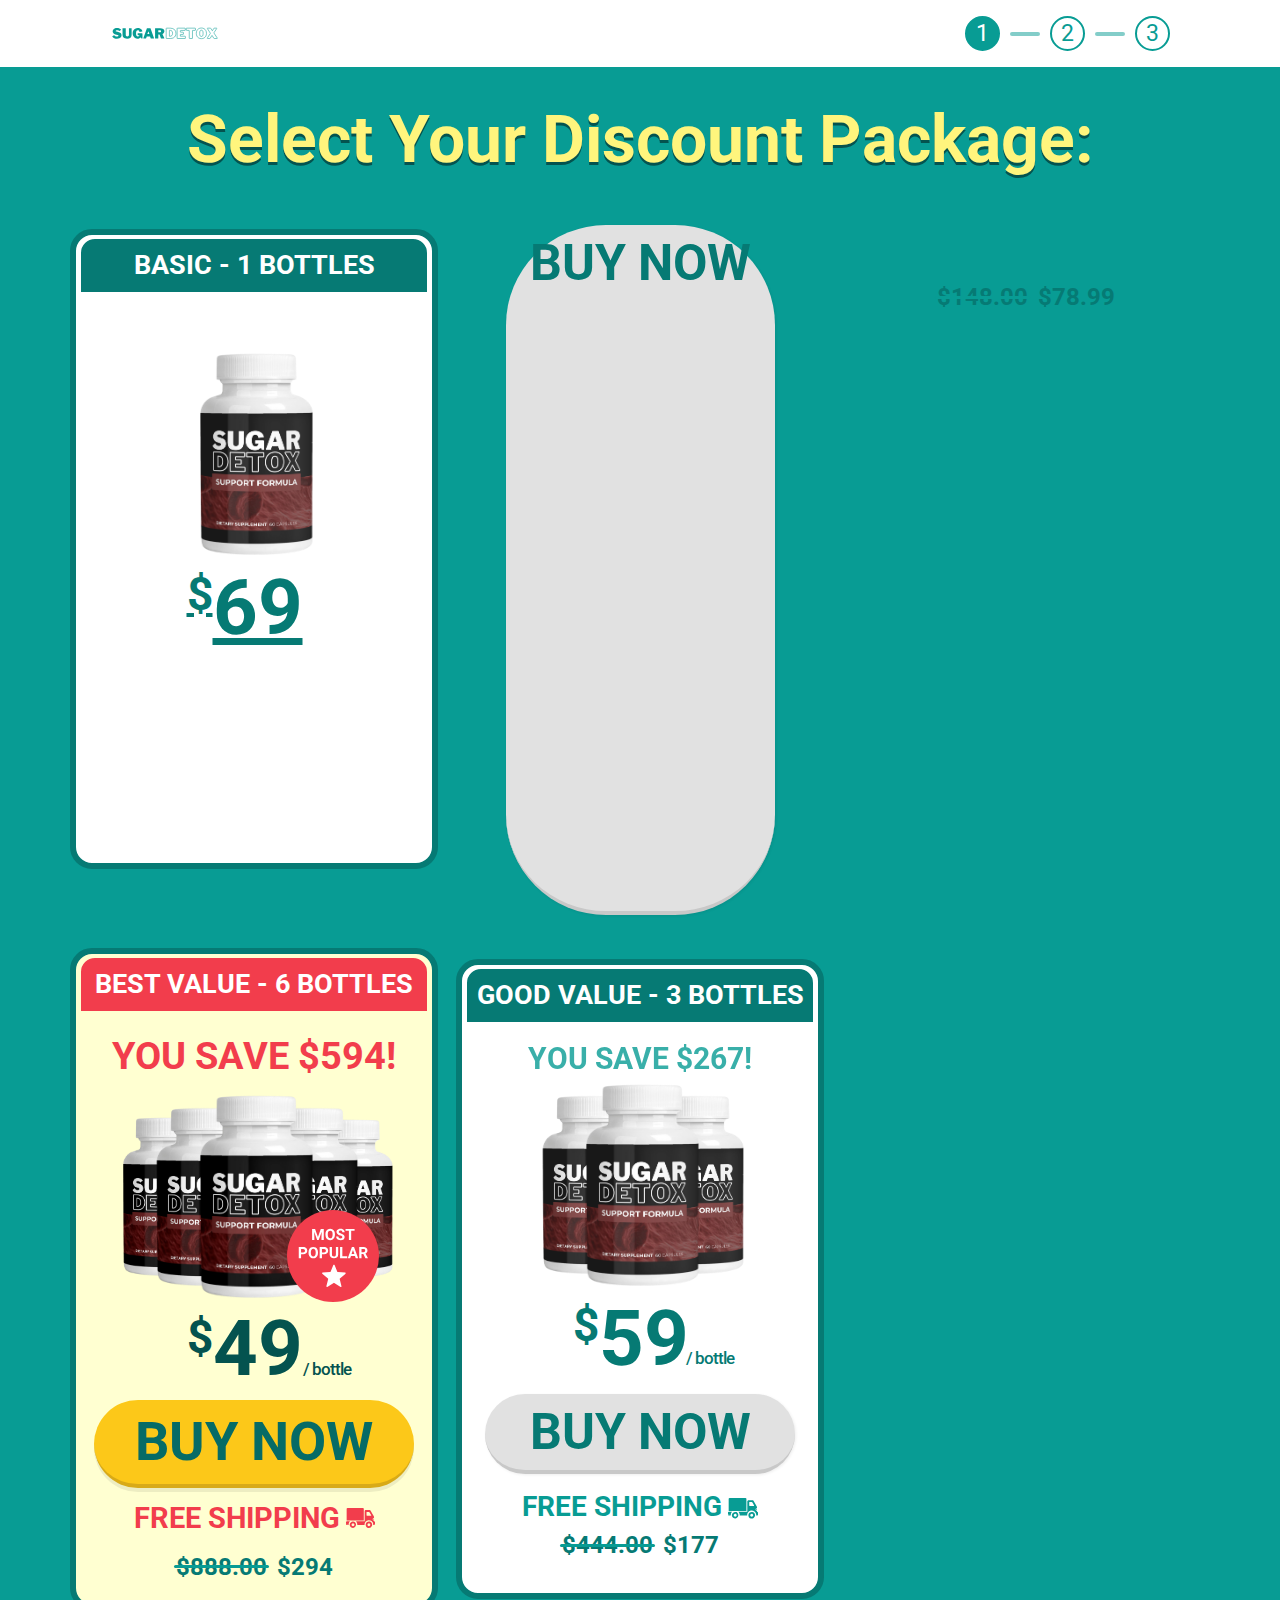
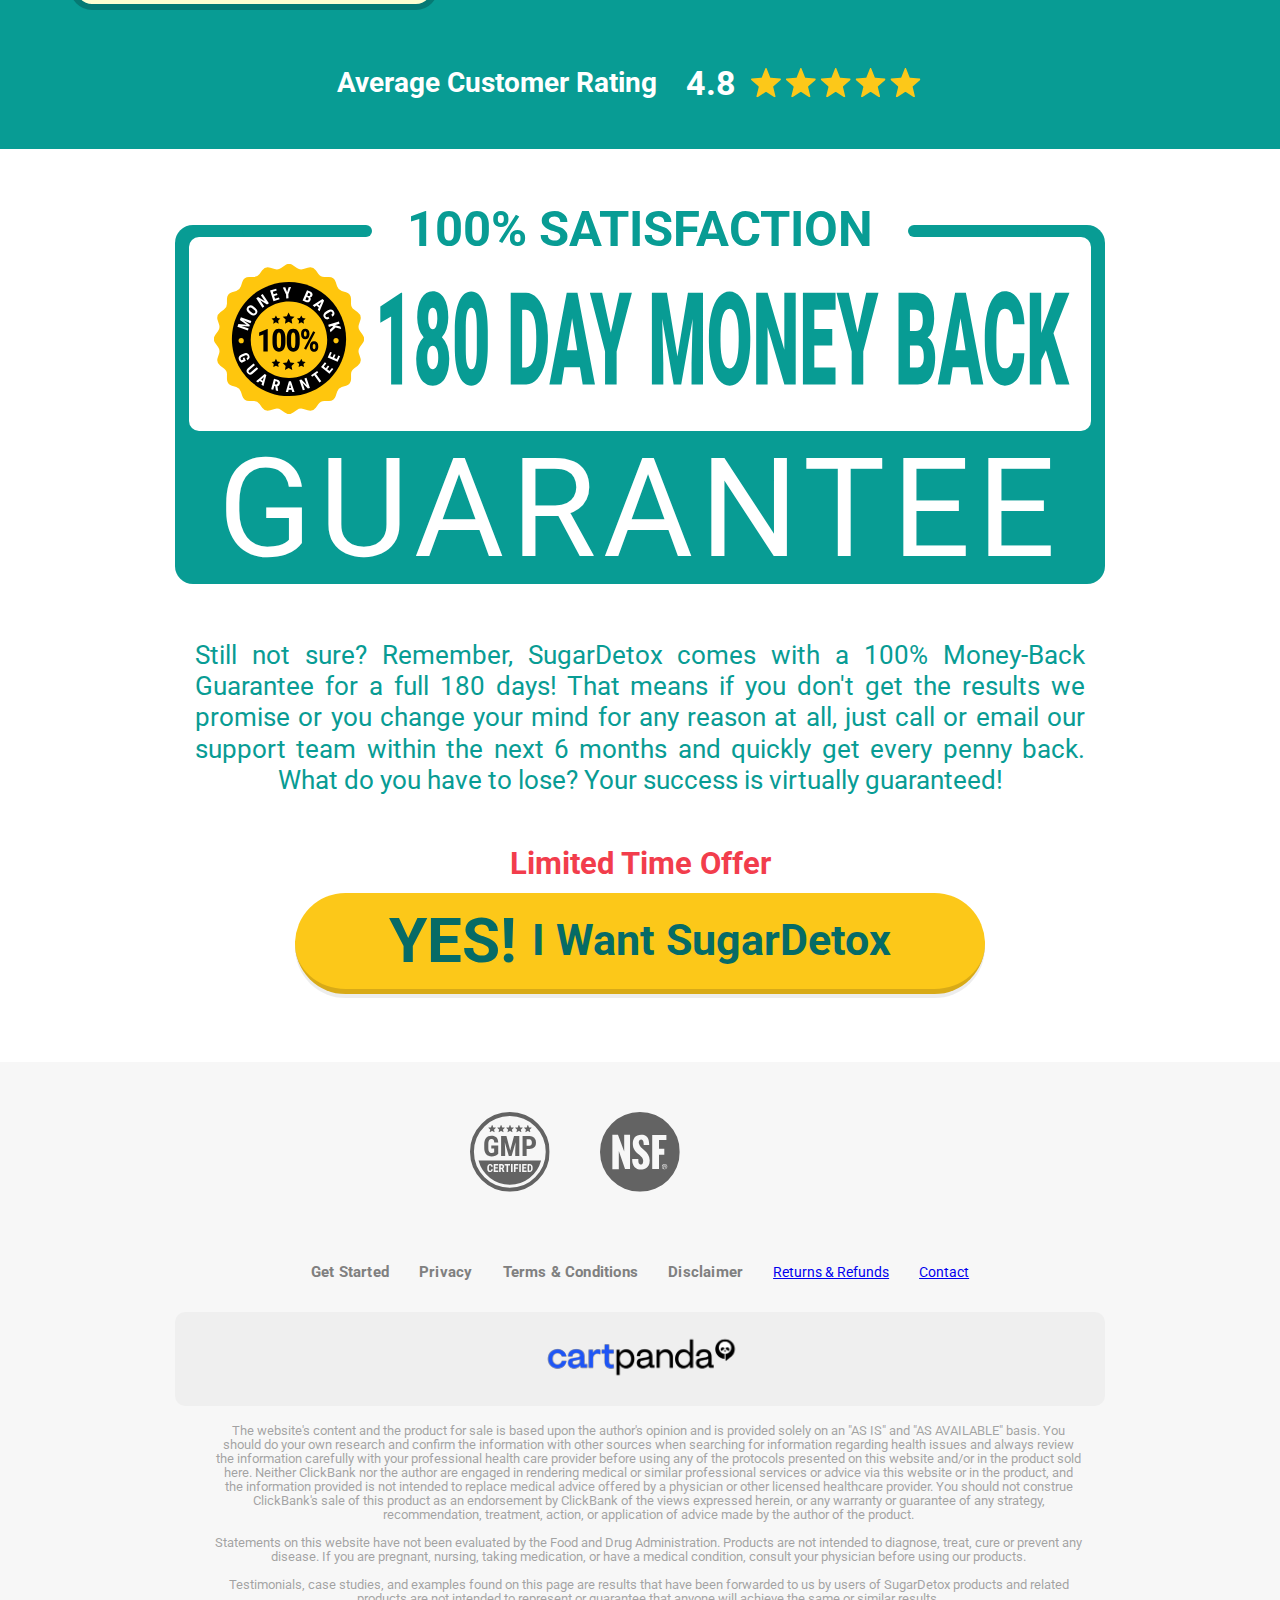
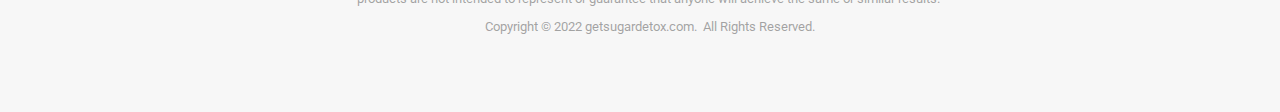
==== commit de6f7ee1: "Update index.html" ====
--- a/index.html
+++ b/index.html
@@ -3,7 +3,7 @@
 
 <head>
     <meta charset="utf-8">
-    <title>Intermediary Page</title>
+    <title>Intermediary Page...</title>
     <script async="" src="js/gtm.js"></script>
     <script type="text/javascript" src="js/10007727-10007041.js"></script>
     <meta content="width=device-width,initial-scale=1" name="viewport">
@@ -248,7 +248,7 @@
             </div>
             <div class="top-margin-30 mt0">
                 <div class="cards-grid-container">
-                    <div id="w-node-9311e36566ac-ace7ac45" class="productcard order-link-1-bottle">
+                    <a href="https://google.com" id="w-node-9311e36566ac-ace7ac45" class="productcard order-link-1-bottle">
                         <div class="top-wrapper">
                             <h3 class="h3-heading">BASIC - 1 BOTTLES</h3>
                         </div>
@@ -273,7 +273,7 @@
                                 <div class="old-price ml20">$78.99</div>
                             </div>
                         </div>
-                    </div>
+                    </a>
                     <div id="w-node-9311e36566c6-ace7ac45" class="productcard promo order-link-6-bottle">
                         <div class="inwrapper">
                             <div class="top-wrapper backred">
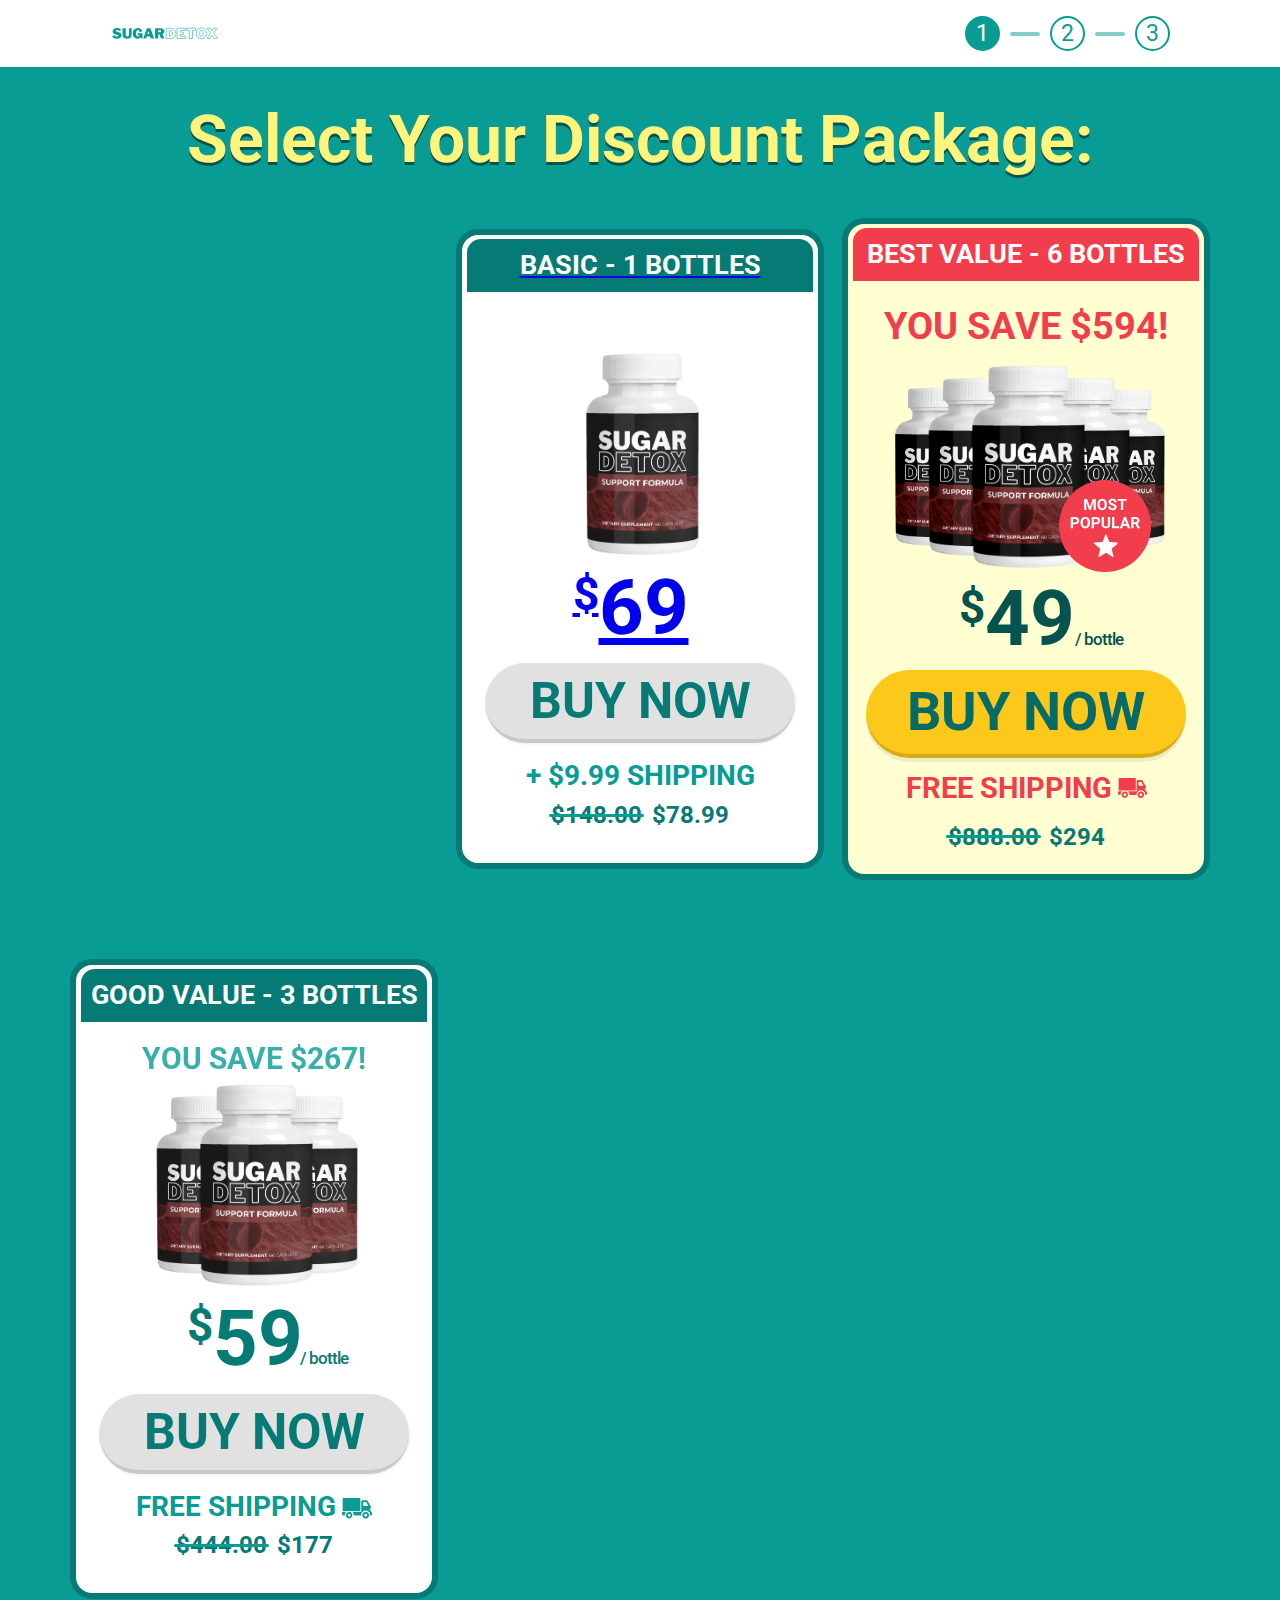
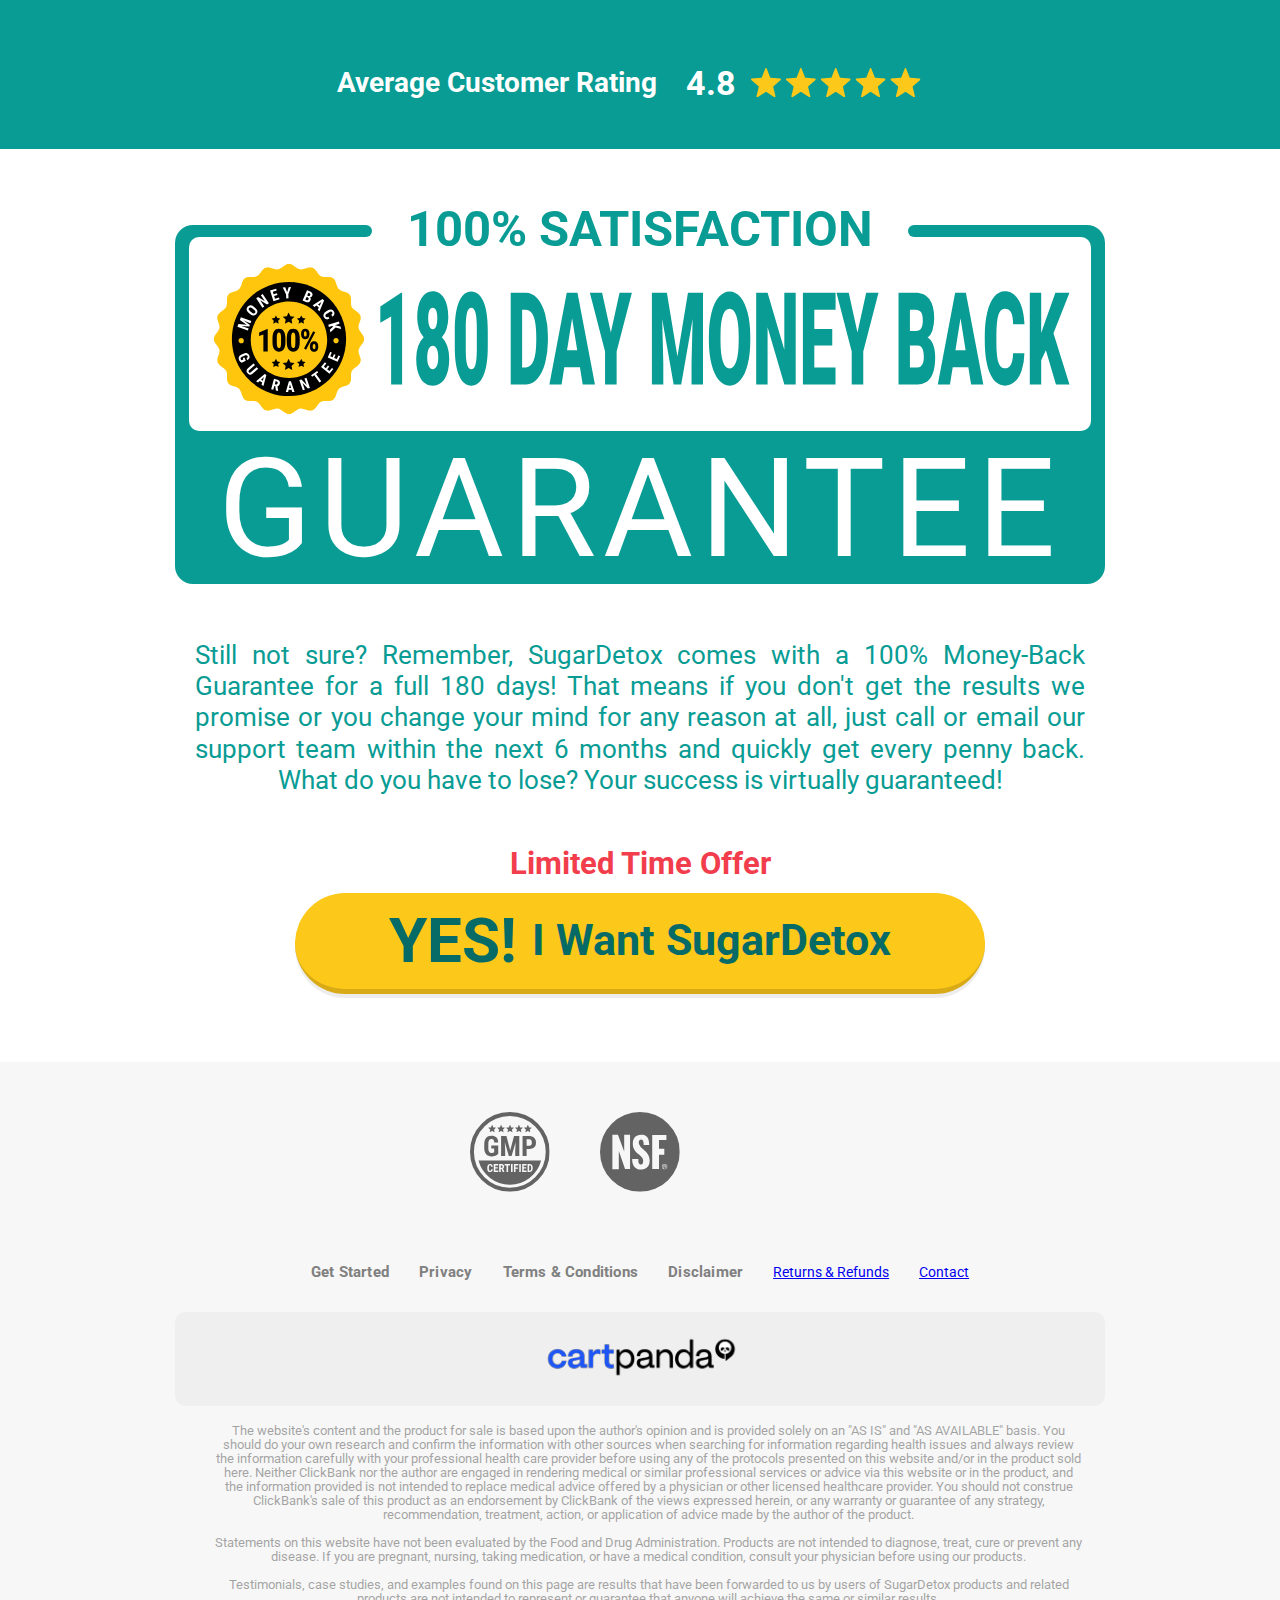
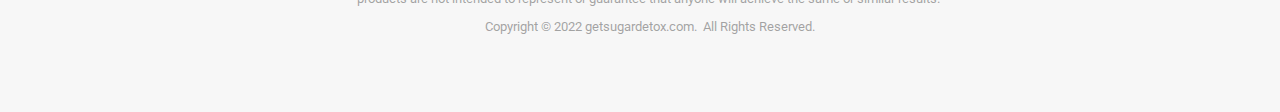
==== commit 8569f828: "Update index.html" ====
--- a/index.html
+++ b/index.html
@@ -3,7 +3,7 @@
 
 <head>
     <meta charset="utf-8">
-    <title>Intermediary Page...</title>
+    <title>Intermediary Page</title>
     <script async="" src="js/gtm.js"></script>
     <script type="text/javascript" src="js/10007727-10007041.js"></script>
     <meta content="width=device-width,initial-scale=1" name="viewport">
@@ -248,7 +248,8 @@
             </div>
             <div class="top-margin-30 mt0">
                 <div class="cards-grid-container">
-                    <a href="https://google.com" id="w-node-9311e36566ac-ace7ac45" class="productcard order-link-1-bottle">
+                    <a href "https://google.com">
+                    <div id="w-node-9311e36566ac-ace7ac45" class="productcard order-link-1-bottle">
                         <div class="top-wrapper">
                             <h3 class="h3-heading">BASIC - 1 BOTTLES</h3>
                         </div>
@@ -273,6 +274,7 @@
                                 <div class="old-price ml20">$78.99</div>
                             </div>
                         </div>
+                    </div>
                     </a>
                     <div id="w-node-9311e36566c6-ace7ac45" class="productcard promo order-link-6-bottle">
                         <div class="inwrapper">
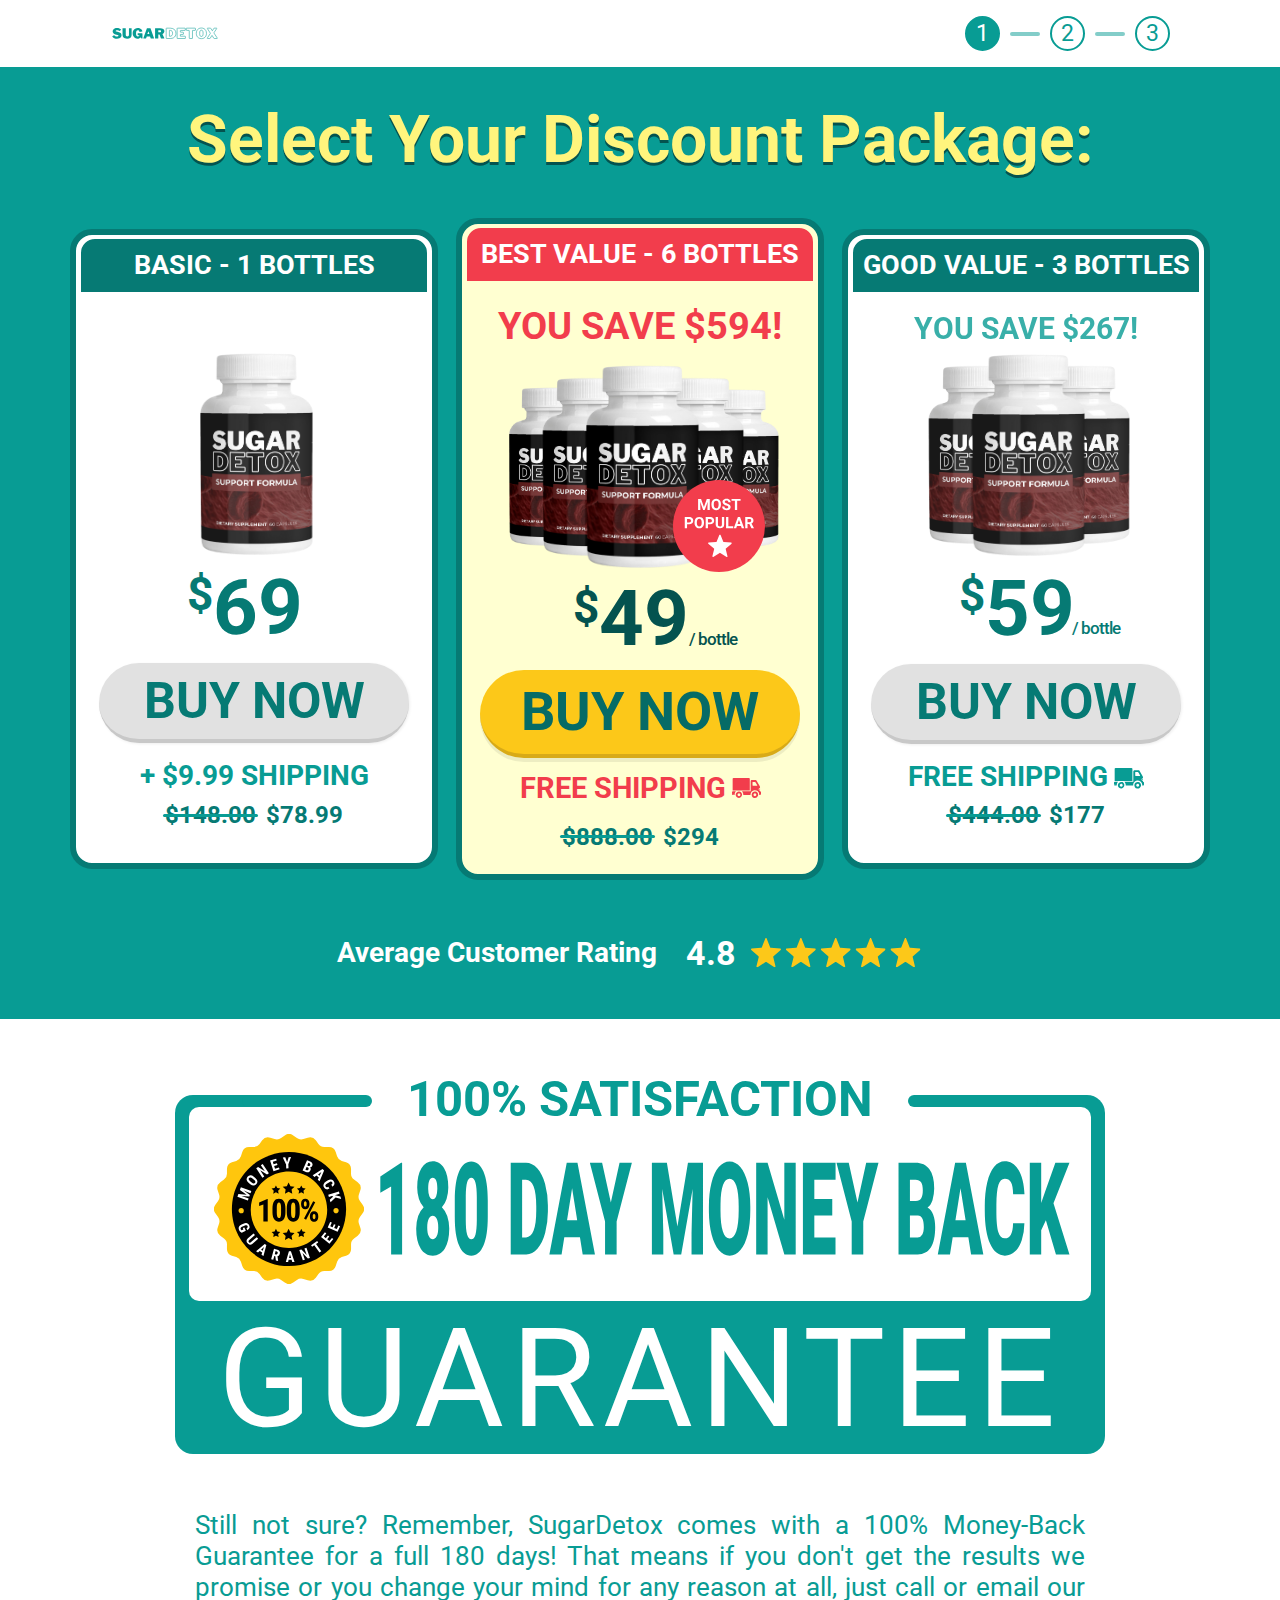
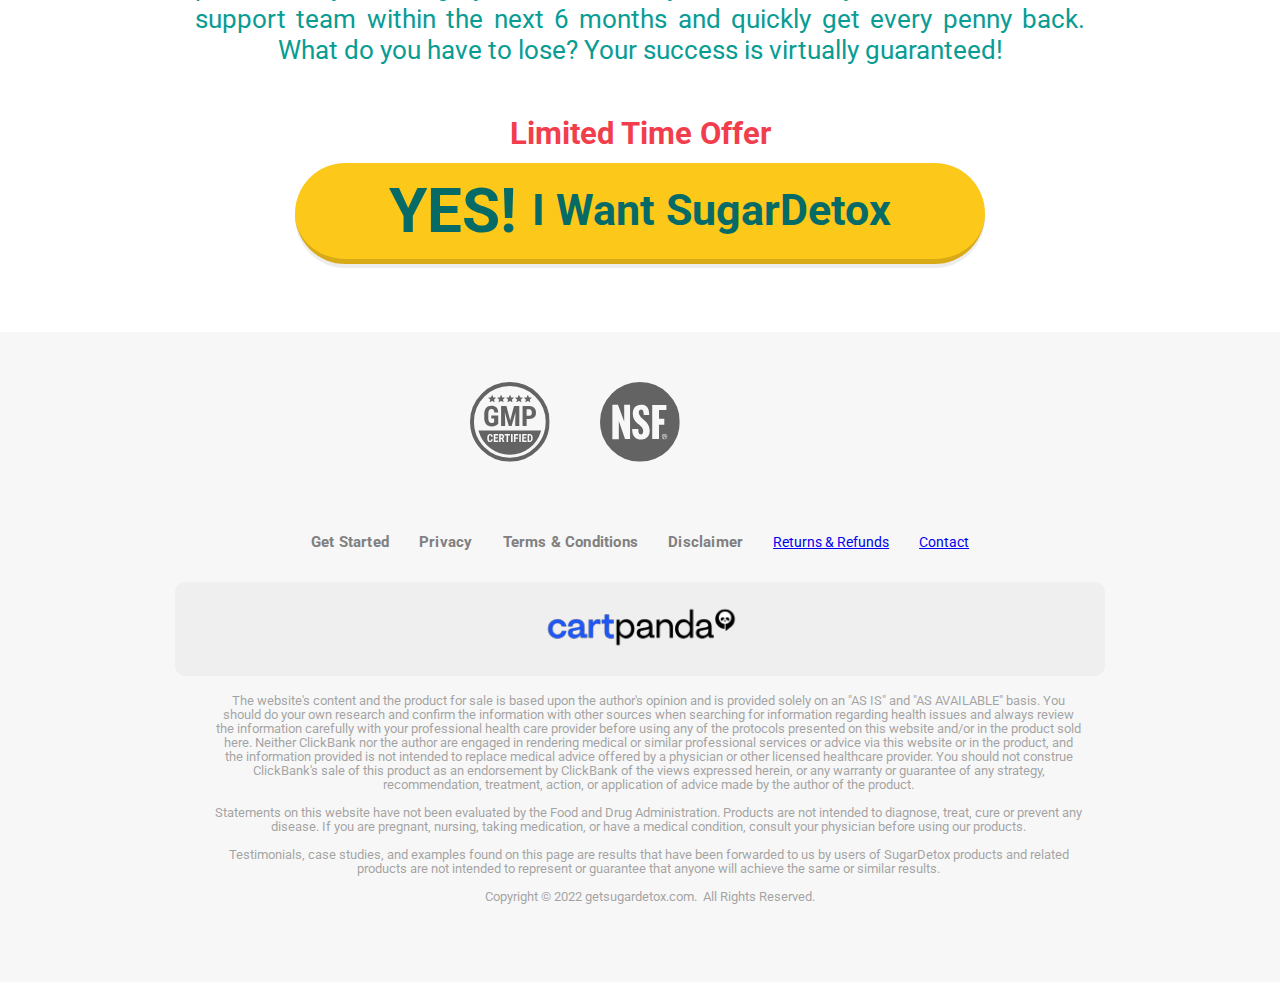
==== commit 40ad1929: "Update index.html" ====
--- a/index.html
+++ b/index.html
@@ -3,7 +3,7 @@
 
 <head>
     <meta charset="utf-8">
-    <title>Intermediary Page</title>
+    <title>Intermediary Page!!!</title>
     <script async="" src="js/gtm.js"></script>
     <script type="text/javascript" src="js/10007727-10007041.js"></script>
     <meta content="width=device-width,initial-scale=1" name="viewport">
@@ -248,8 +248,7 @@
             </div>
             <div class="top-margin-30 mt0">
                 <div class="cards-grid-container">
-                    <a href "https://google.com">
-                    <div id="w-node-9311e36566ac-ace7ac45" class="productcard order-link-1-bottle">
+                        <div id="w-node-9311e36566ac-ace7ac45" class="productcard order-link-1-bottle">
                         <div class="top-wrapper">
                             <h3 class="h3-heading">BASIC - 1 BOTTLES</h3>
                         </div>
@@ -275,8 +274,7 @@
                             </div>
                         </div>
                     </div>
-                    </a>
-                    <div id="w-node-9311e36566c6-ace7ac45" class="productcard promo order-link-6-bottle">
+                        <div id="w-node-9311e36566c6-ace7ac45" class="productcard promo order-link-6-bottle">
                         <div class="inwrapper">
                             <div class="top-wrapper backred">
                                 <h3 class="h3-heading promot">BEST VALUE - 6 BOTTLES</h3>
@@ -567,7 +565,7 @@
 
     <!-- UTMs -->
 
-  <script>
+ <script>
 
 (() => {
     console.log("utms script loaded! 2.3.11");
@@ -651,14 +649,15 @@
             const finalCampaign = utmCampaign.includes(campaignSuffix) ? utmCampaign : `${utmCampaign}${campaignSuffix}${utmMedium}`;
 
             const params = new URLSearchParams();
+            params.set("afid", afid); // Adding afid to params
             params.set("utm_source", leadId);
             params.set("utm_campaign", finalCampaign);
             params.set("utm_medium", utmMedium);
             params.set("utm_content", utmContent);
             params.set("utm_term", utmTerm);
-            params.set("afid", afid); // Adding afid to params
-
-            const combinedParams = [leadId, finalCampaign, utmMedium, utmContent, utmTerm, afid]; // Include afid in the array
+            
+
+            const combinedParams = [afid, leadId, finalCampaign, utmMedium, utmContent, utmTerm]; // Include afid in the array
             const subId = joinWithSeparator(combinedParams);
 
             params.set("subid", leadId);
@@ -721,7 +720,7 @@
         }
     }
 
-    window.paramsList = ["utm_source", "utm_campaign", "utm_medium", "utm_content", "utm_term", "xcod", "src", "afid"]; // Added afid
+    window.paramsList = ["afid", "utm_source", "utm_campaign", "utm_medium", "utm_content", "utm_term", "xcod", "src"]; // Added afid
     window.itemExpInDays = 7;
 
     const expirationKey = (key) => `${key}_exp`;
